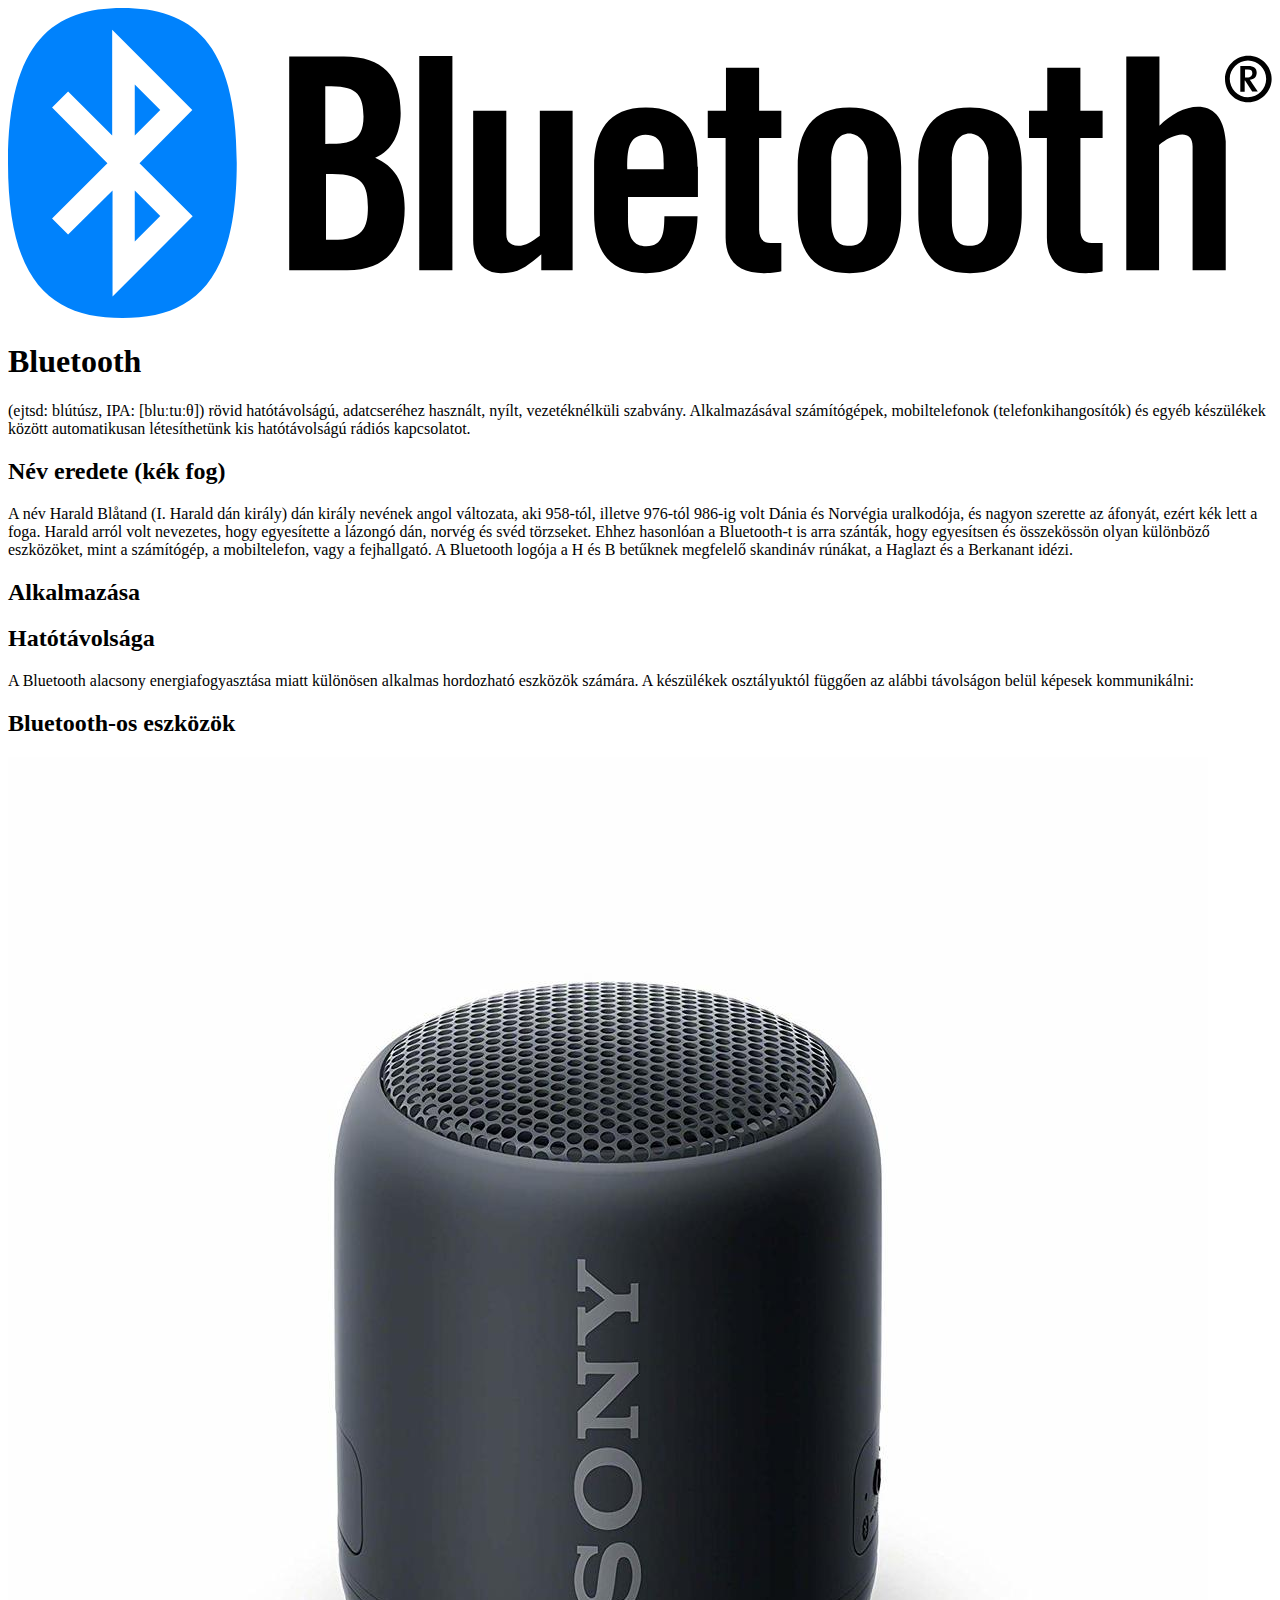
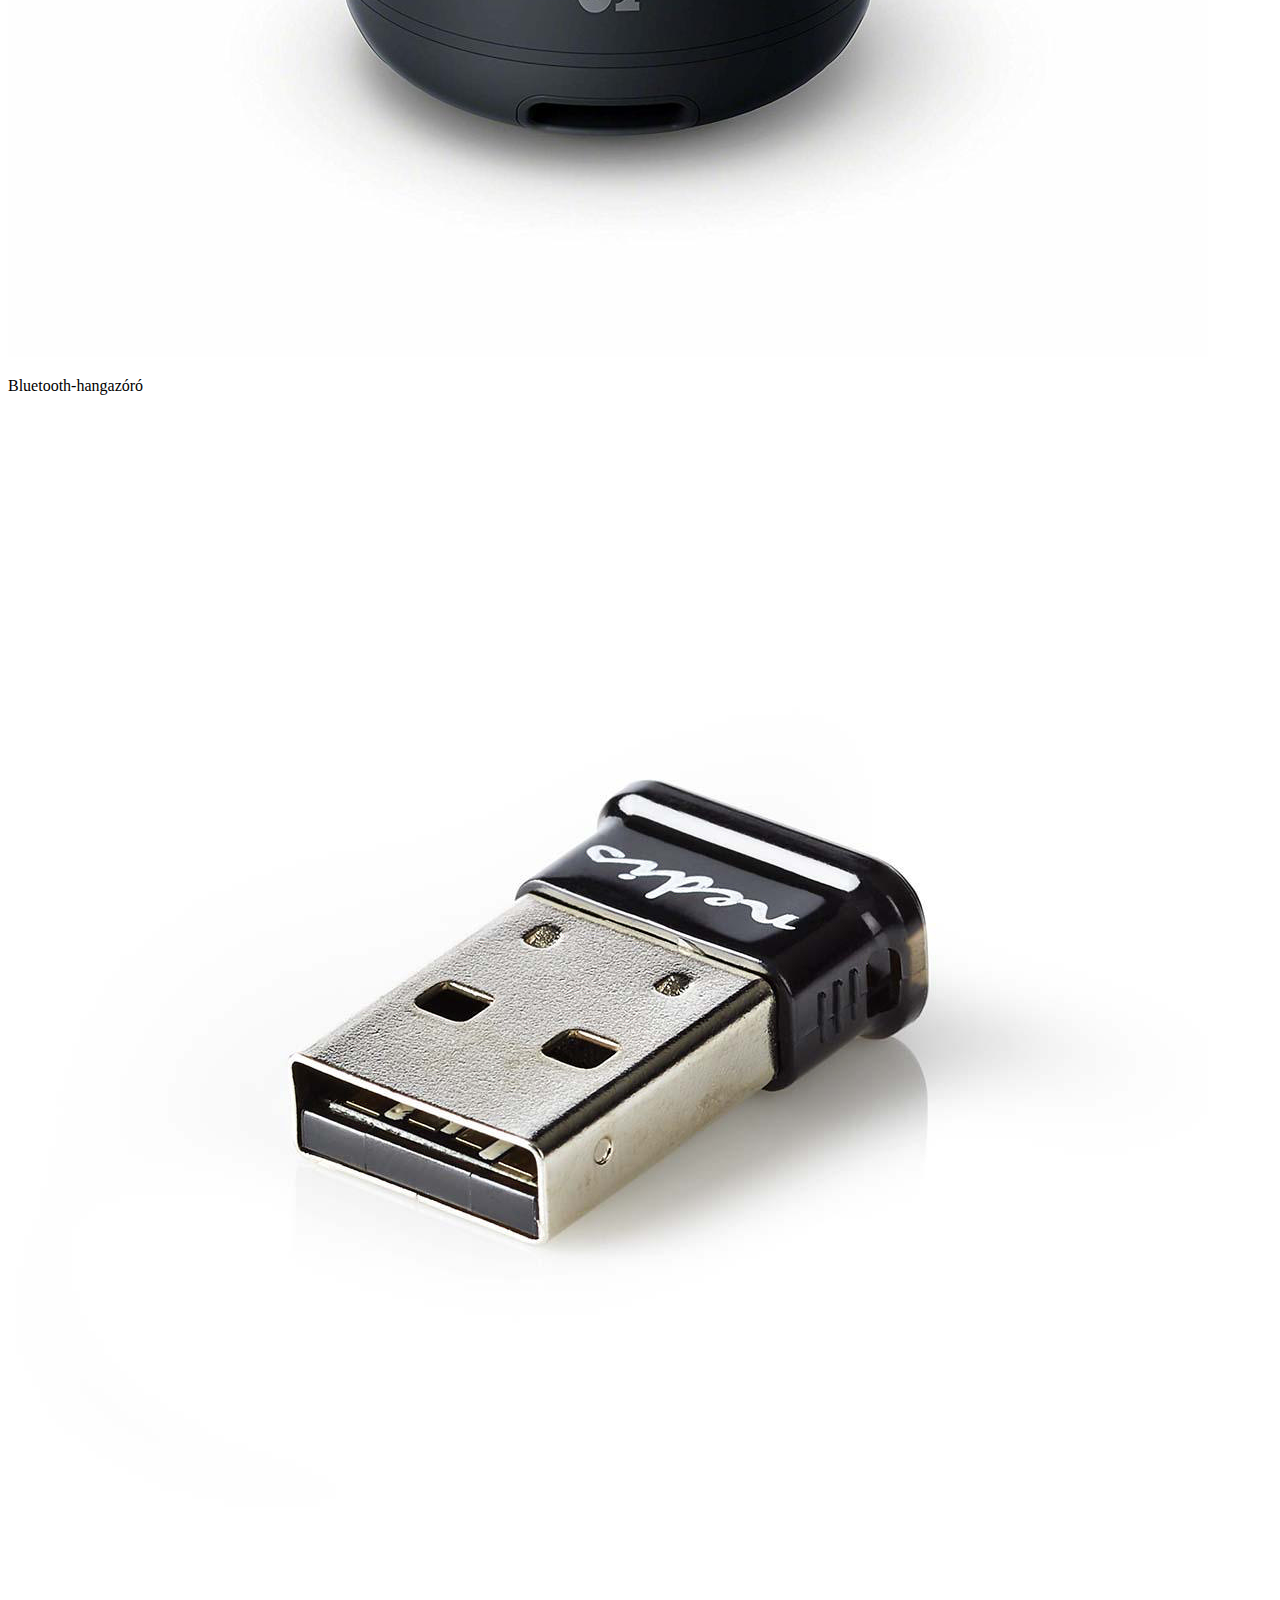
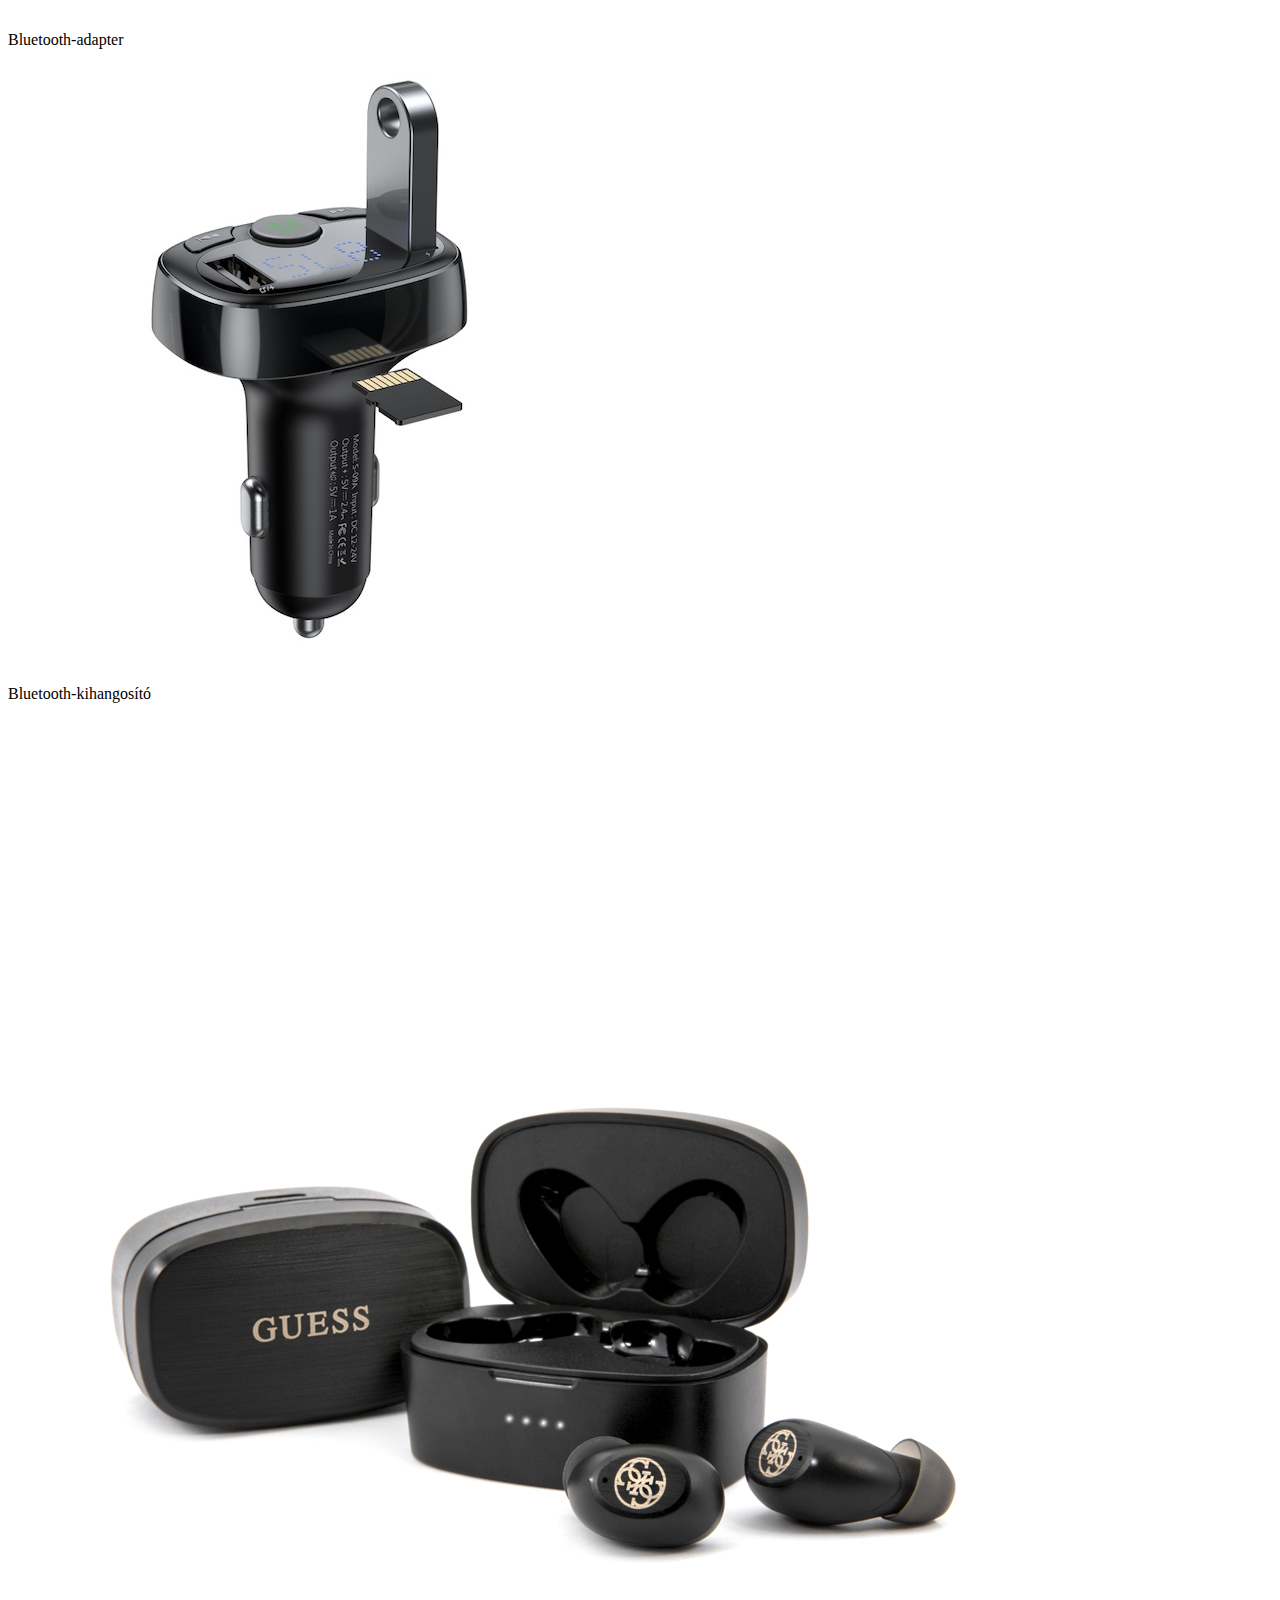
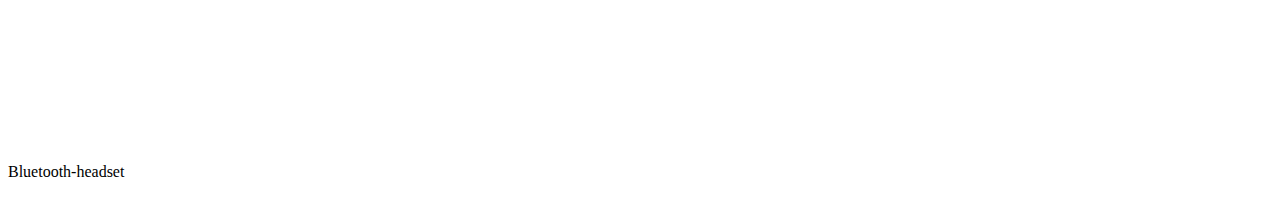
==== index.html @ 1a34fcc0 "Bluetooth" ====
<!DOCTYPE html>
<html lang="hu">
<head>
    <meta charset="UTF-8">
    <meta http-equiv="X-UA-Compatible" content="IE=edge">
    <meta name="viewport" content="width=device-width, initial-scale=1.0">
    <title>Bluetooth</title>
</head>

<body>
    <div class="container">
        
        <header>
            <img src="logo.svg" alt="logo">
        </header>

        <section>
            <h1>Bluetooth</h1>
            <p>(ejtsd: blútúsz, IPA: [bluːtuːθ]) rövid hatótávolságú, adatcseréhez használt, nyílt, vezetéknélküli szabvány.
                Alkalmazásával számítógépek, mobiltelefonok (telefonkihangosítók) és egyéb készülékek között automatikusan 
                létesíthetünk kis hatótávolságú rádiós kapcsolatot.</p>
        </section>

        <section>
            <h2>Név eredete (kék fog)</h2>
            <p>A név Harald Blåtand (I. Harald dán király) dán király nevének angol változata, aki 958-tól, 
                illetve 976-tól 986-ig volt Dánia és Norvégia uralkodója, és nagyon szerette az áfonyát, ezért kék lett a foga. 
                Harald arról volt nevezetes, hogy egyesítette a lázongó dán, norvég és svéd törzseket. 
                Ehhez hasonlóan a Bluetooth-t is arra szánták, hogy egyesítsen és összekössön olyan különböző eszközöket, 
                mint a számítógép, a mobiltelefon, vagy a fejhallgató. A <span class="felkover">Bluetooth</span> logója a H és B betűknek 
                megfelelő skandináv rúnákat, a Haglazt és a Berkanant idézi. </p>
        </section>

        <section>
            <h2>Alkalmazása</h2>
            <!--felsorolás-->
        </section>
        
        <section>
            <h2>Hatótávolsága</h2>   
            <p>A Bluetooth alacsony energiafogyasztása miatt különösen alkalmas hordozható eszközök számára. A készülékek osztályuktól 
                függően az alábbi távolságon belül képesek kommunikálni:</p>
            <!--tablázat-->
        </section>    
        
        <section>
            <h2>Bluetooth-os eszközök</h2>
            <div class="kep-tarolo">
                <div><img src="blue1.jpg" alt="">
                    <p>Bluetooth-hangazóró</p>
                </div>
                
                <div><img src="blue2.jpg"  alt="">
                    <p>Bluetooth-adapter</p>
                </div>
                
                <div><img src="blue3.jpg"   alt="">
                    <p>Bluetooth-kihangosító</p>
                </div>
                
                <div><img src="blue4.jpg"  alt="">
                    <p>Bluetooth-headset</p>
                </div>    
            </div>
        </section>  

        <footer>
            <!--link-->
        </footer>
    </div>
</body>
</html>
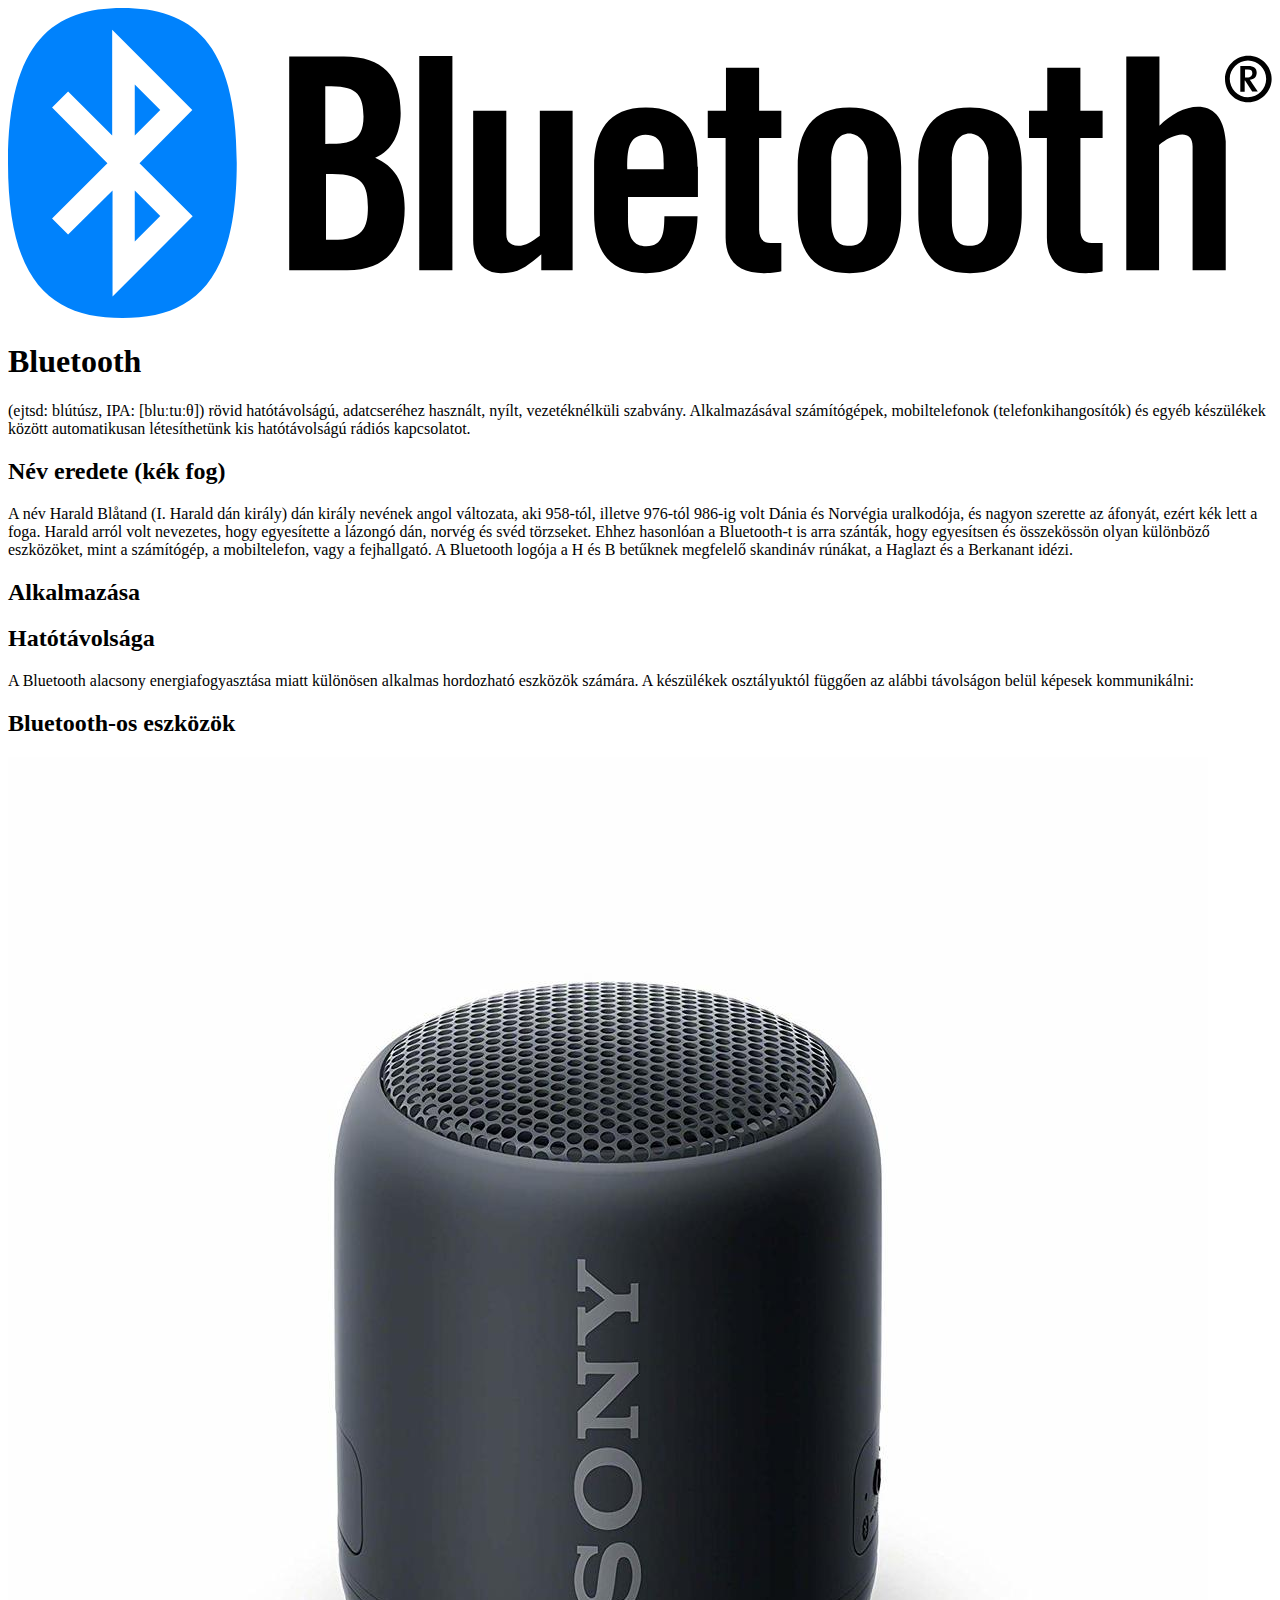
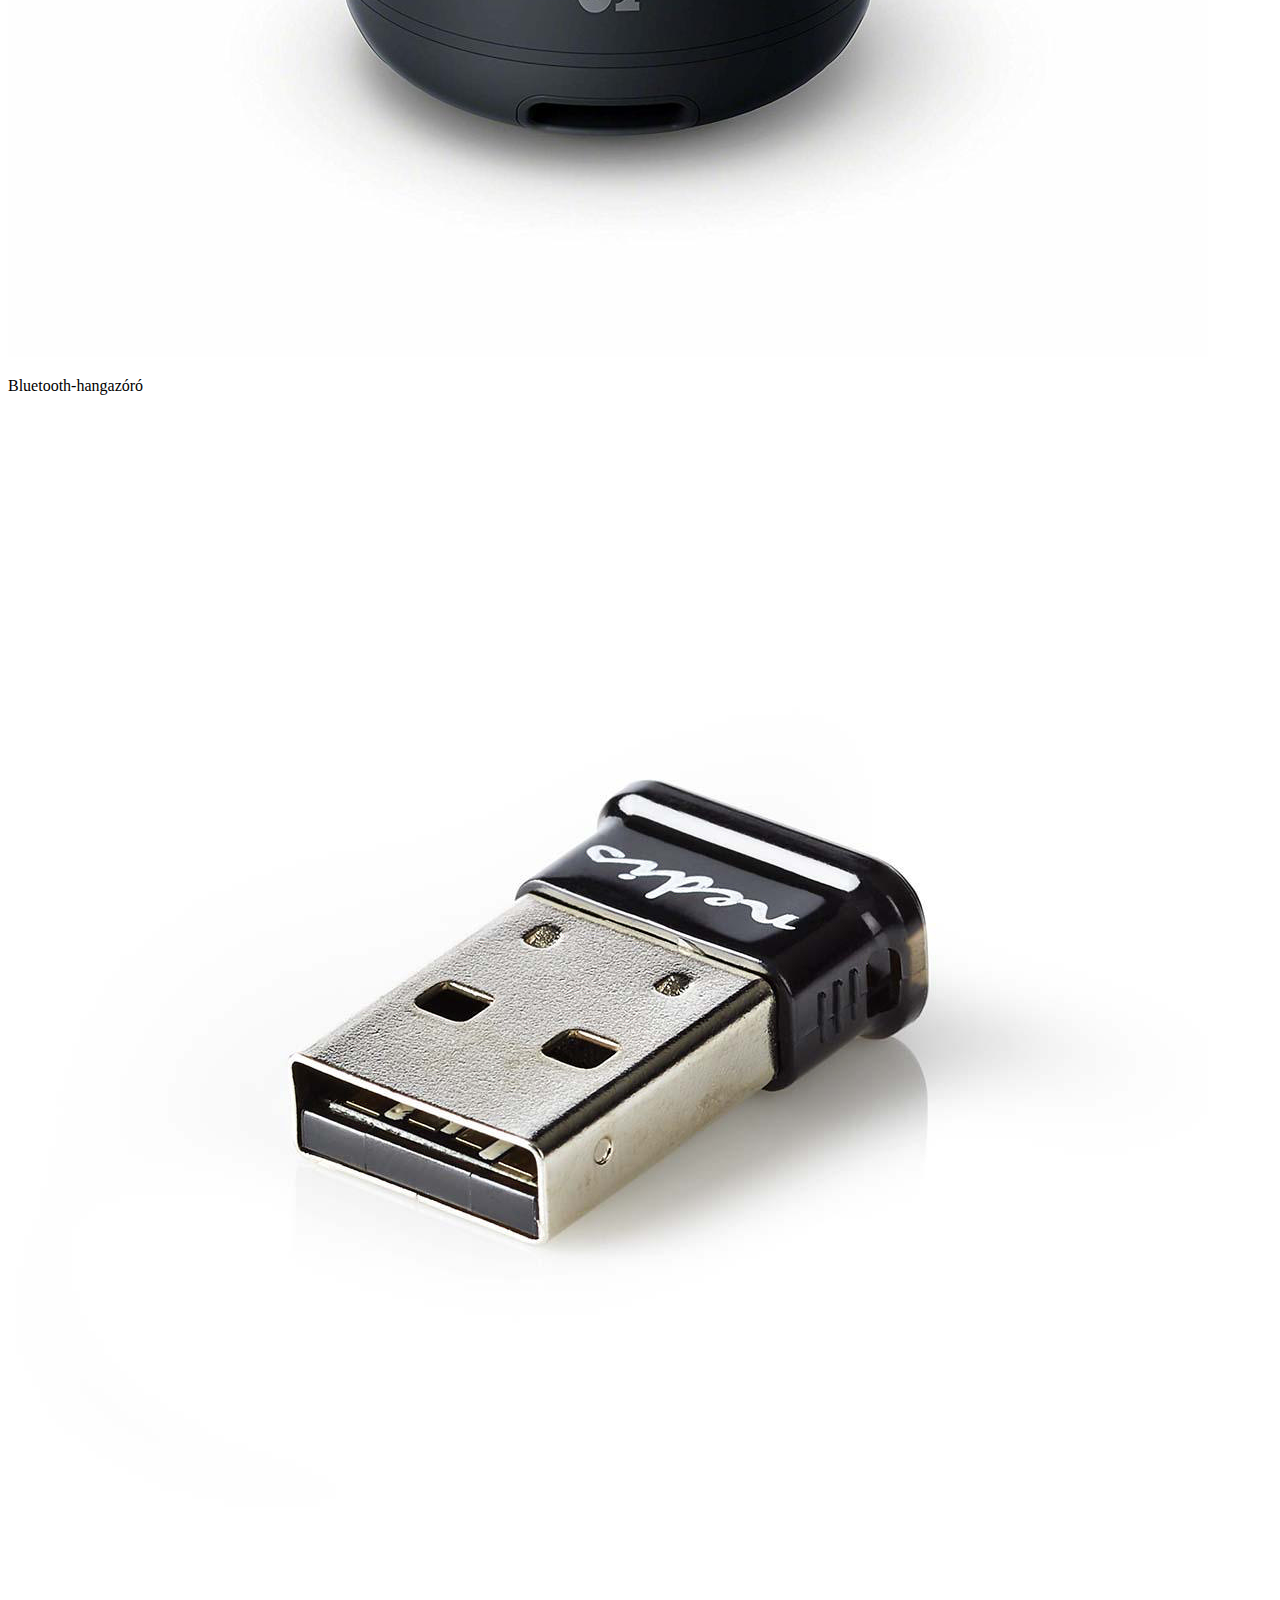
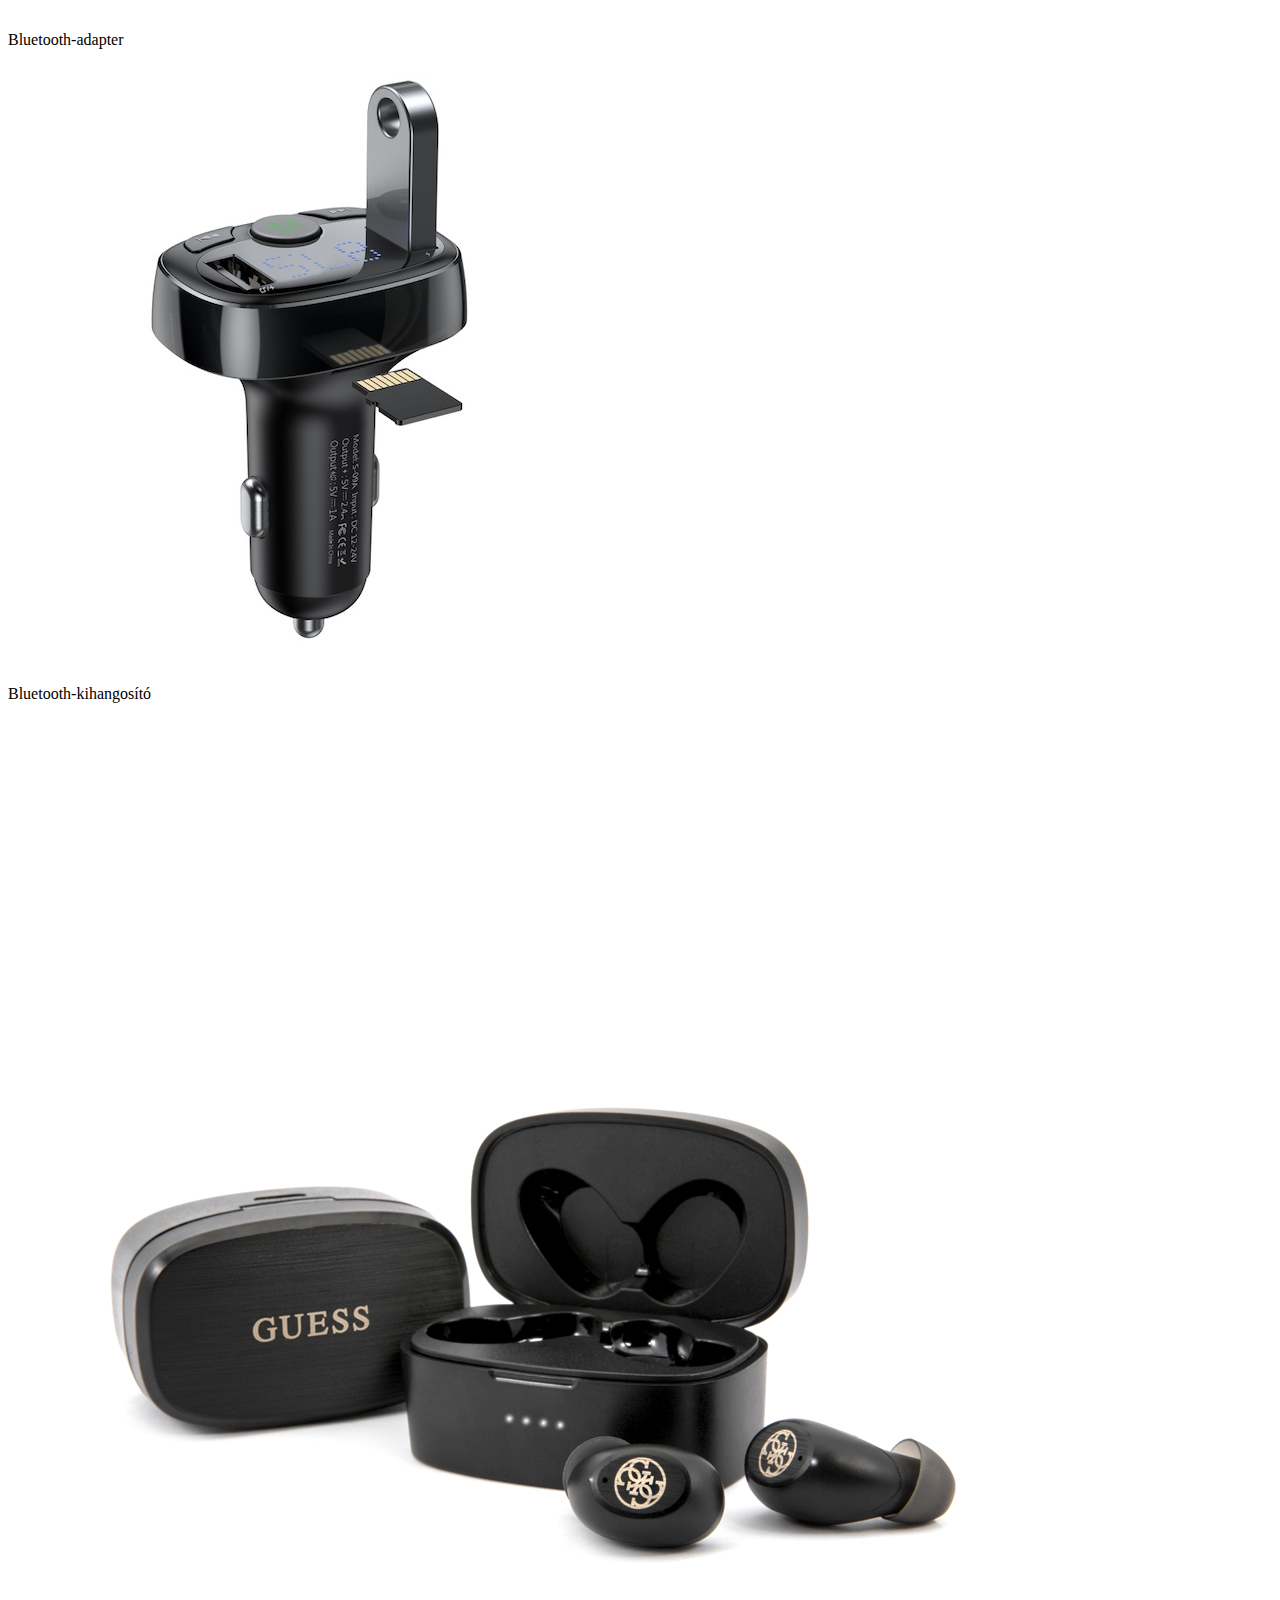
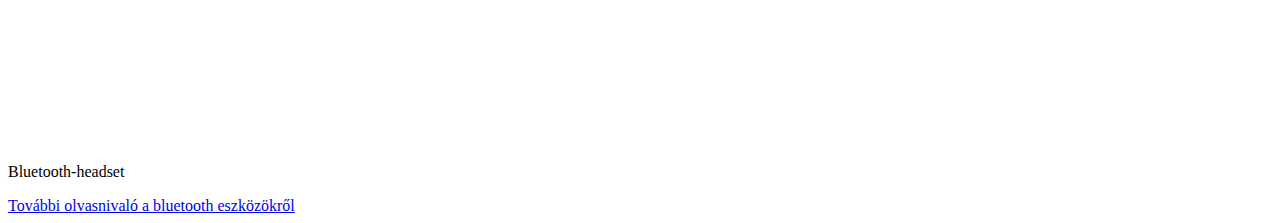
==== commit 3fc8a857: "Update index.html" ====
--- a/index.html
+++ b/index.html
@@ -4,6 +4,7 @@
     <meta charset="UTF-8">
     <meta http-equiv="X-UA-Compatible" content="IE=edge">
     <meta name="viewport" content="width=device-width, initial-scale=1.0">
+    <link rel="stylesheet" type=“text/css” href="Bluetooth_Kevert_formazas.css">
     <title>Bluetooth</title>
 </head>
 
@@ -65,8 +66,8 @@
         </section>  
 
         <footer>
-            <!--link-->
+            <a href="https://www.expert.hu/Bluetooth-eszkozok-cLANBLT.html" target="_blank">További olvasnivaló a bluetooth eszközökről</a>
         </footer>
     </div>
 </body>
-</html>+</html>
--- a/Bluetooth_Kevert_formazas.css
+++ b/Bluetooth_Kevert_formazas.css
@@ -0,0 +1,44 @@
+body 
+{background-image: url("hatter.jpg");}
+h1 
+{color: blue;}
+p
+{text-align: justify;
+text-indent: 1em}
+form
+{margin: 0 auto;
+max-width: 1000px;
+background-color: rgb(172,243,243);
+padding: 20px;}
+img.keptarolo 
+{max-width: 200px;
+box-shadow: 0 0 5px gray;
+border-radius: 5px;
+float: left;
+margin-bottom: 15px;}
+div#keptar 
+{max-width: 200px;
+text-align: center;
+color: blue;
+text-decoration: underline blue;
+display: flex;
+flex-direction: row;
+gap: 50px;}
+p#kep
+{text-align: center;}
+mark.felkover
+{font-weight: bold;
+color: blue;
+background: none;}
+table, th, td
+{margin: auto;
+border: 1px solid blue;
+padding: 5px;
+text-align: center;
+border-collapse: collapse;}
+th
+{background: blue;
+color: white;}
+div#fejlec
+{text-align: right;
+font-style: italic;}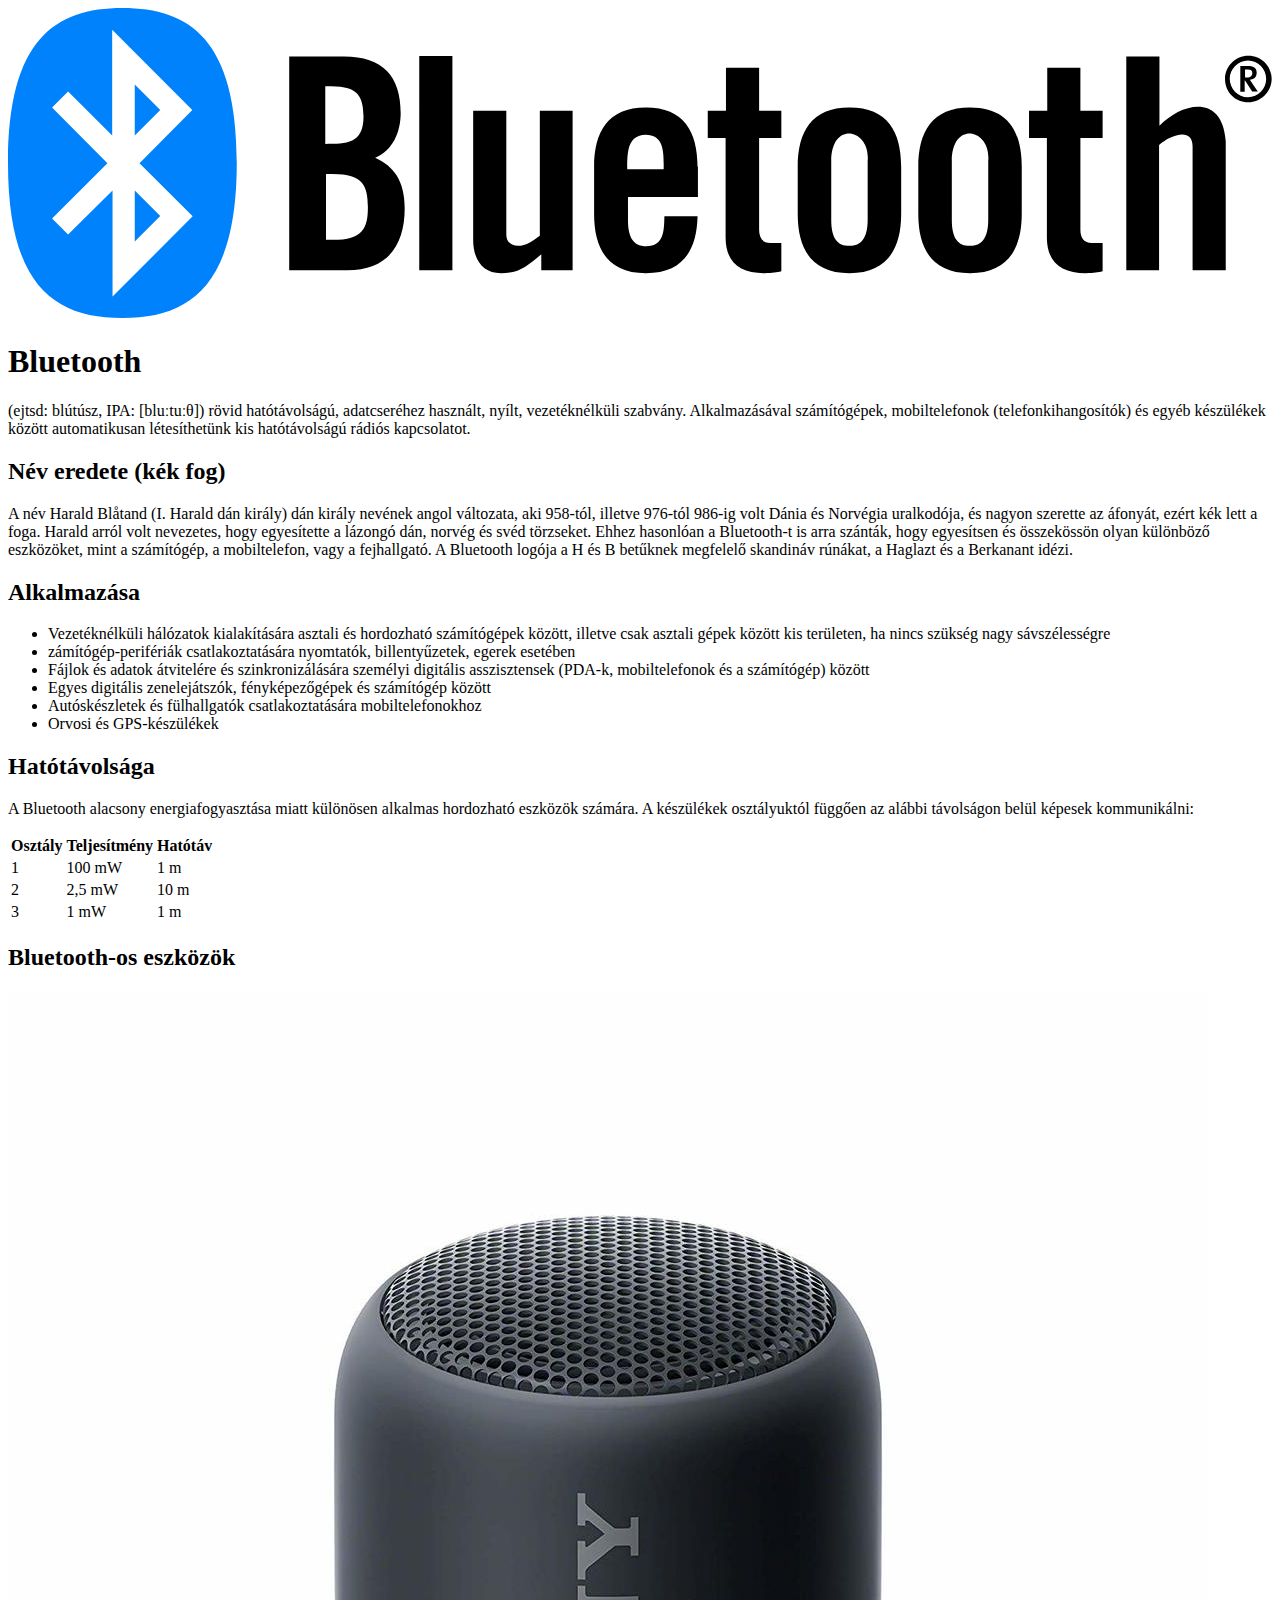
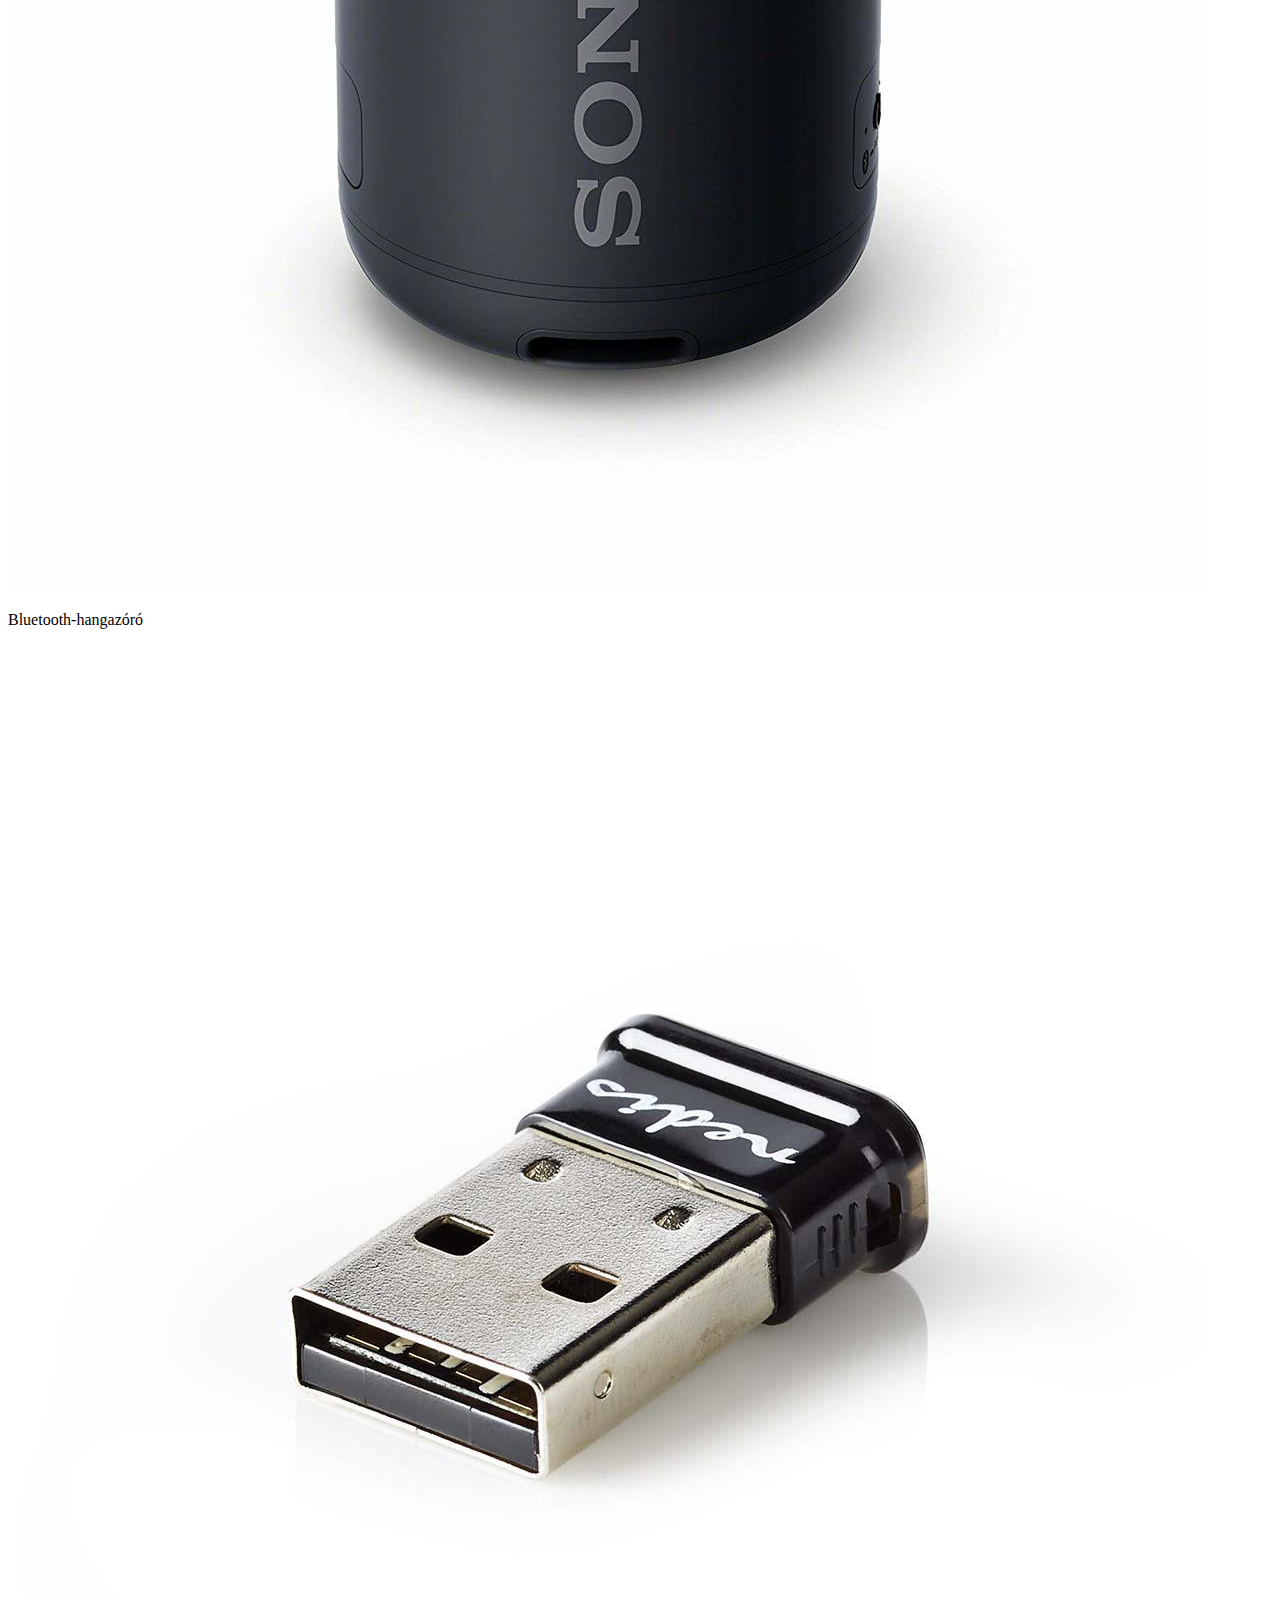
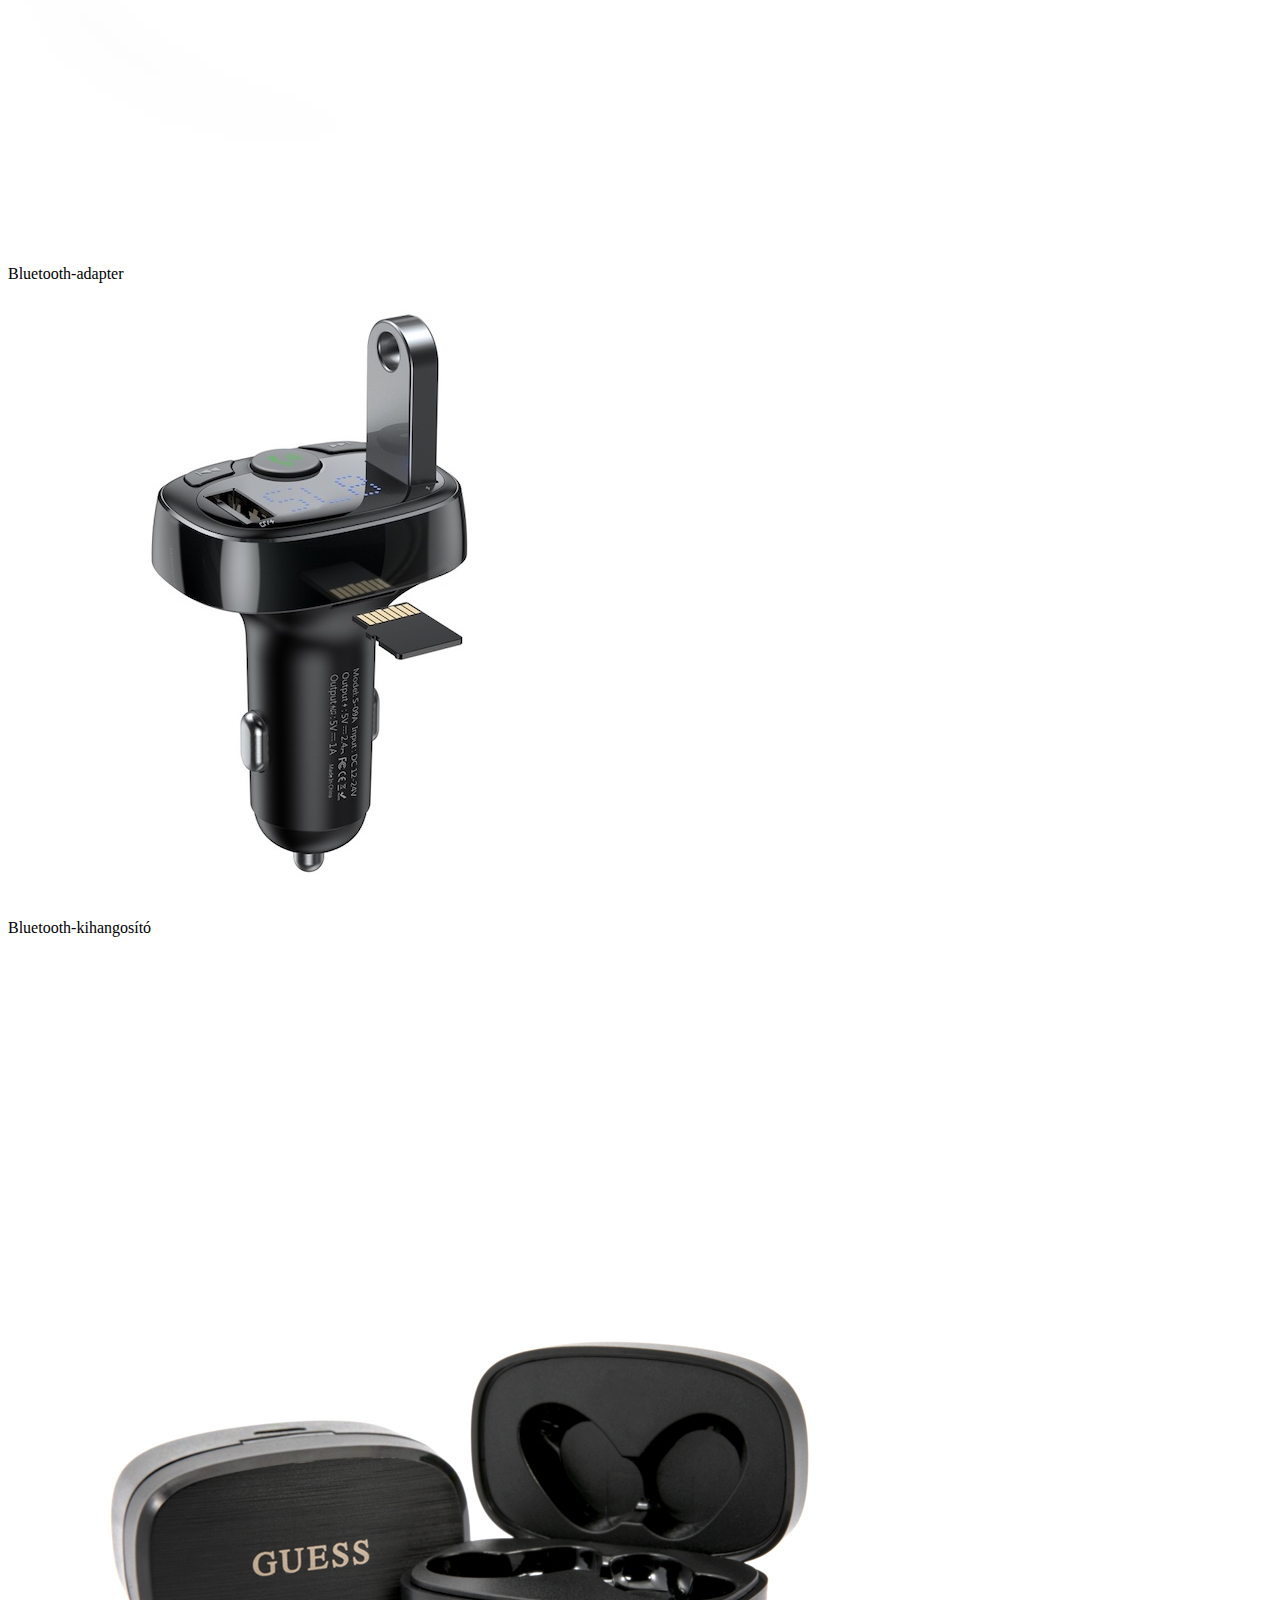
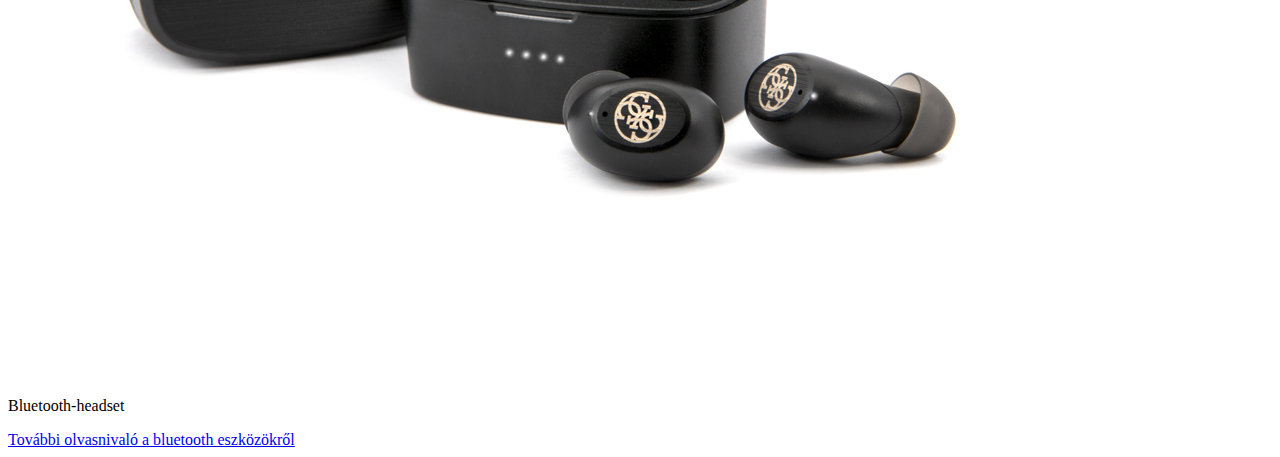
==== commit dc55804a: "Update index.html" ====
--- a/index.html
+++ b/index.html
@@ -34,14 +34,44 @@
 
         <section>
             <h2>Alkalmazása</h2>
-            <!--felsorolás-->
+            <p>
+            <ul>
+                <li>Vezetéknélküli hálózatok kialakítására asztali és hordozható számítógépek között, illetve csak asztali gépek között kis területen, ha nincs szükség nagy sávszélességre</li>
+                <li>zámítógép-perifériák csatlakoztatására nyomtatók, billentyűzetek, egerek esetében</li>
+                <li>Fájlok és adatok átvitelére és szinkronizálására személyi digitális asszisztensek (PDA-k, mobiltelefonok és a számítógép) között </li>
+                <li>Egyes digitális zenelejátszók, fényképezőgépek és számítógép között </li>
+                <li>Autóskészletek és fülhallgatók csatlakoztatására mobiltelefonokhoz </li>
+                <li>Orvosi és GPS-készülékek </li>
+        </ul>
+        </p>
         </section>
         
         <section>
             <h2>Hatótávolsága</h2>   
             <p>A Bluetooth alacsony energiafogyasztása miatt különösen alkalmas hordozható eszközök számára. A készülékek osztályuktól 
                 függően az alábbi távolságon belül képesek kommunikálni:</p>
-            <!--tablázat-->
+            <table>
+            <tr>
+                <th>Osztály</th>
+                <th>Teljesítmény</th>
+                <th>Hatótáv</th>
+            </tr> 
+            <tr>
+                <td>1</td>
+                <td>100 mW</td>
+                <td>1 m</td>
+            </tr> 
+            <tr>
+                <td>2</td>
+                <td>2,5 mW</td>
+                <td>10 m</td>
+            </tr> 
+            <tr>
+                <td>3</td>
+                <td>1 mW</td>
+                <td>1 m</td>
+            </tr>
+        </table>
         </section>    
         
         <section>
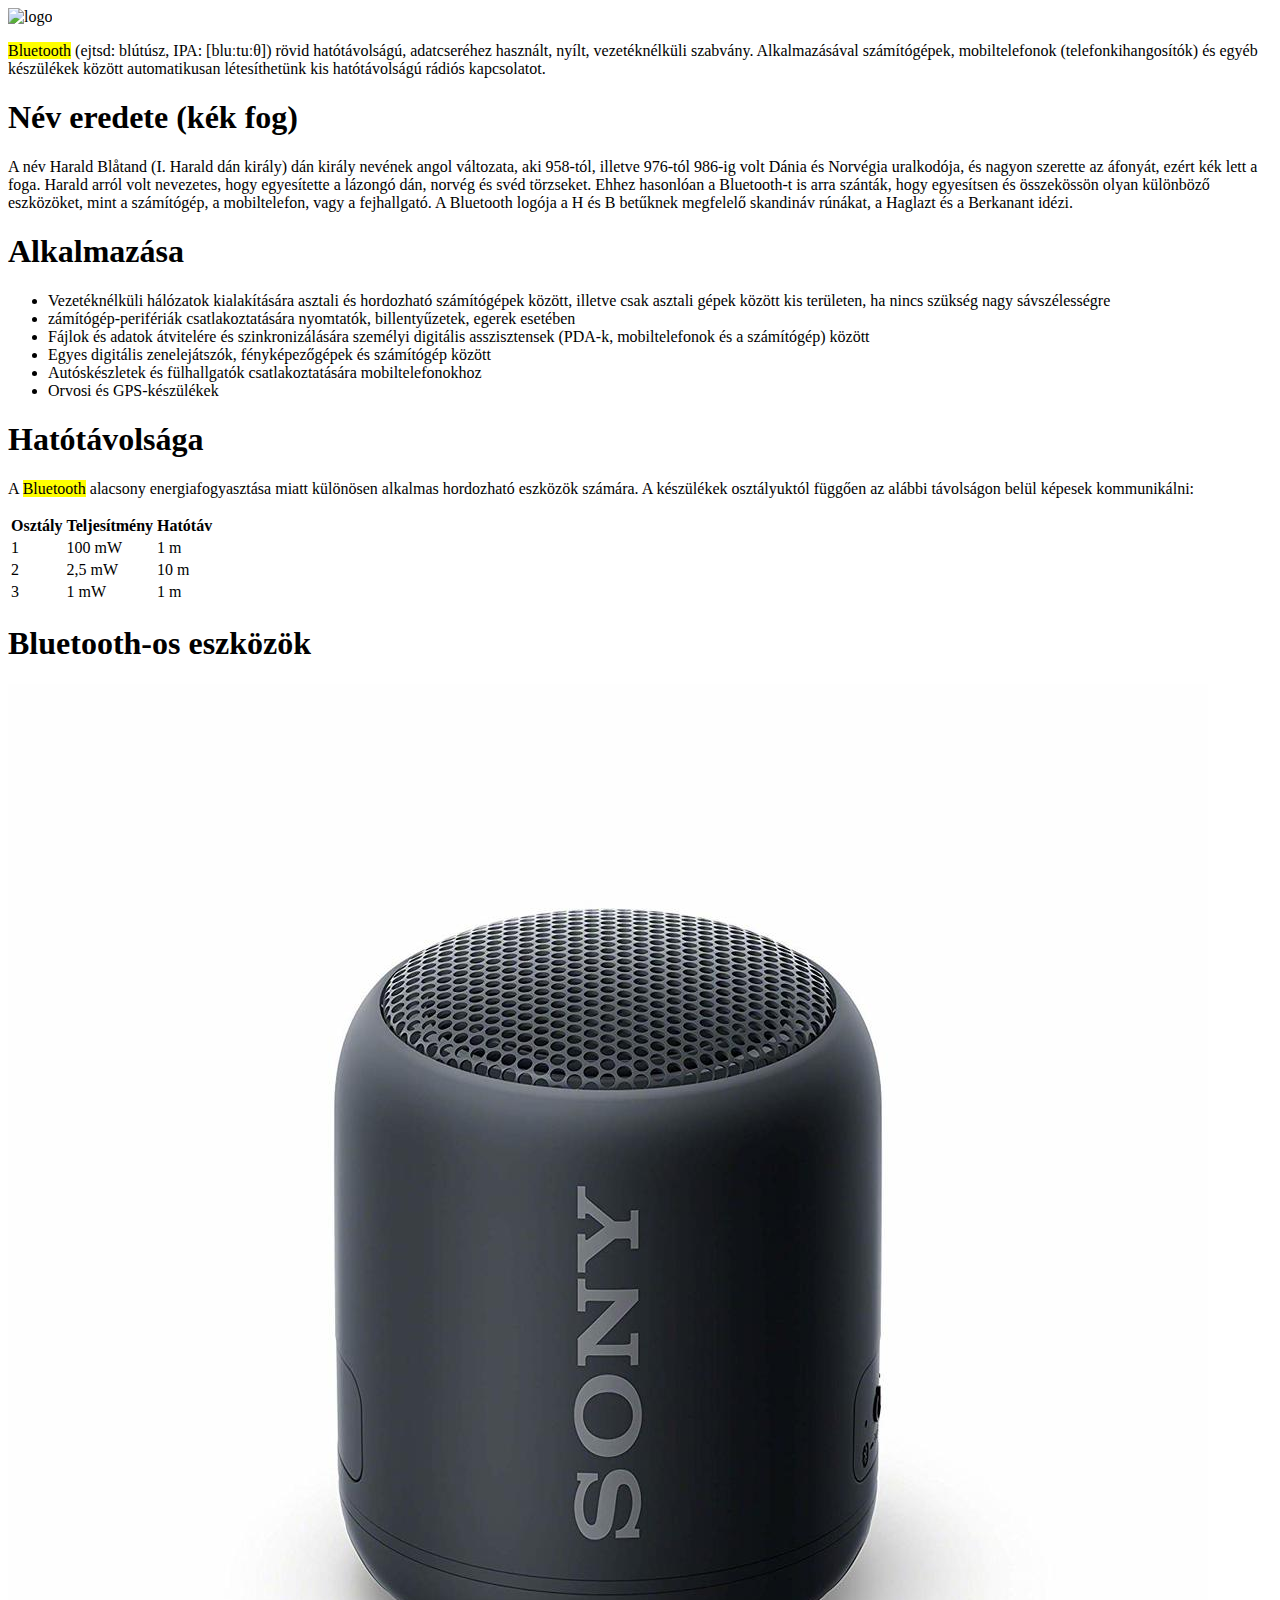
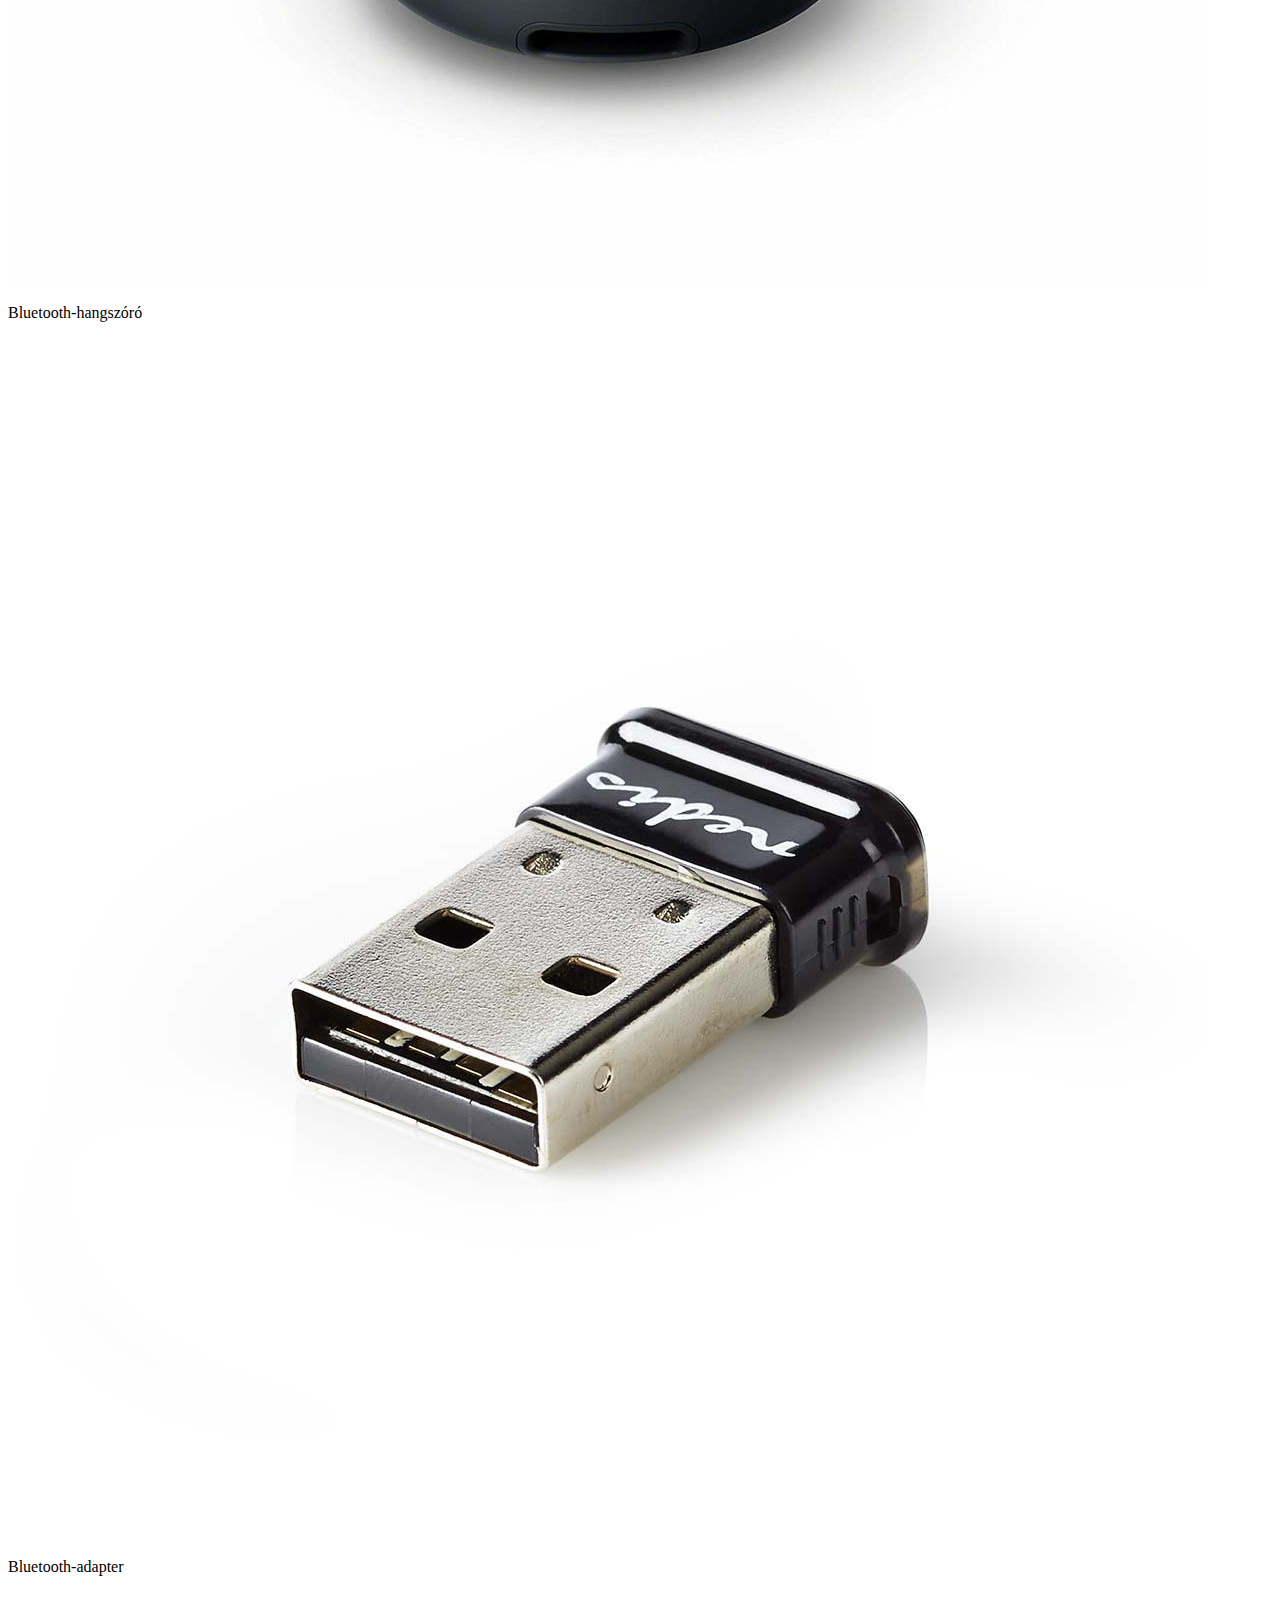
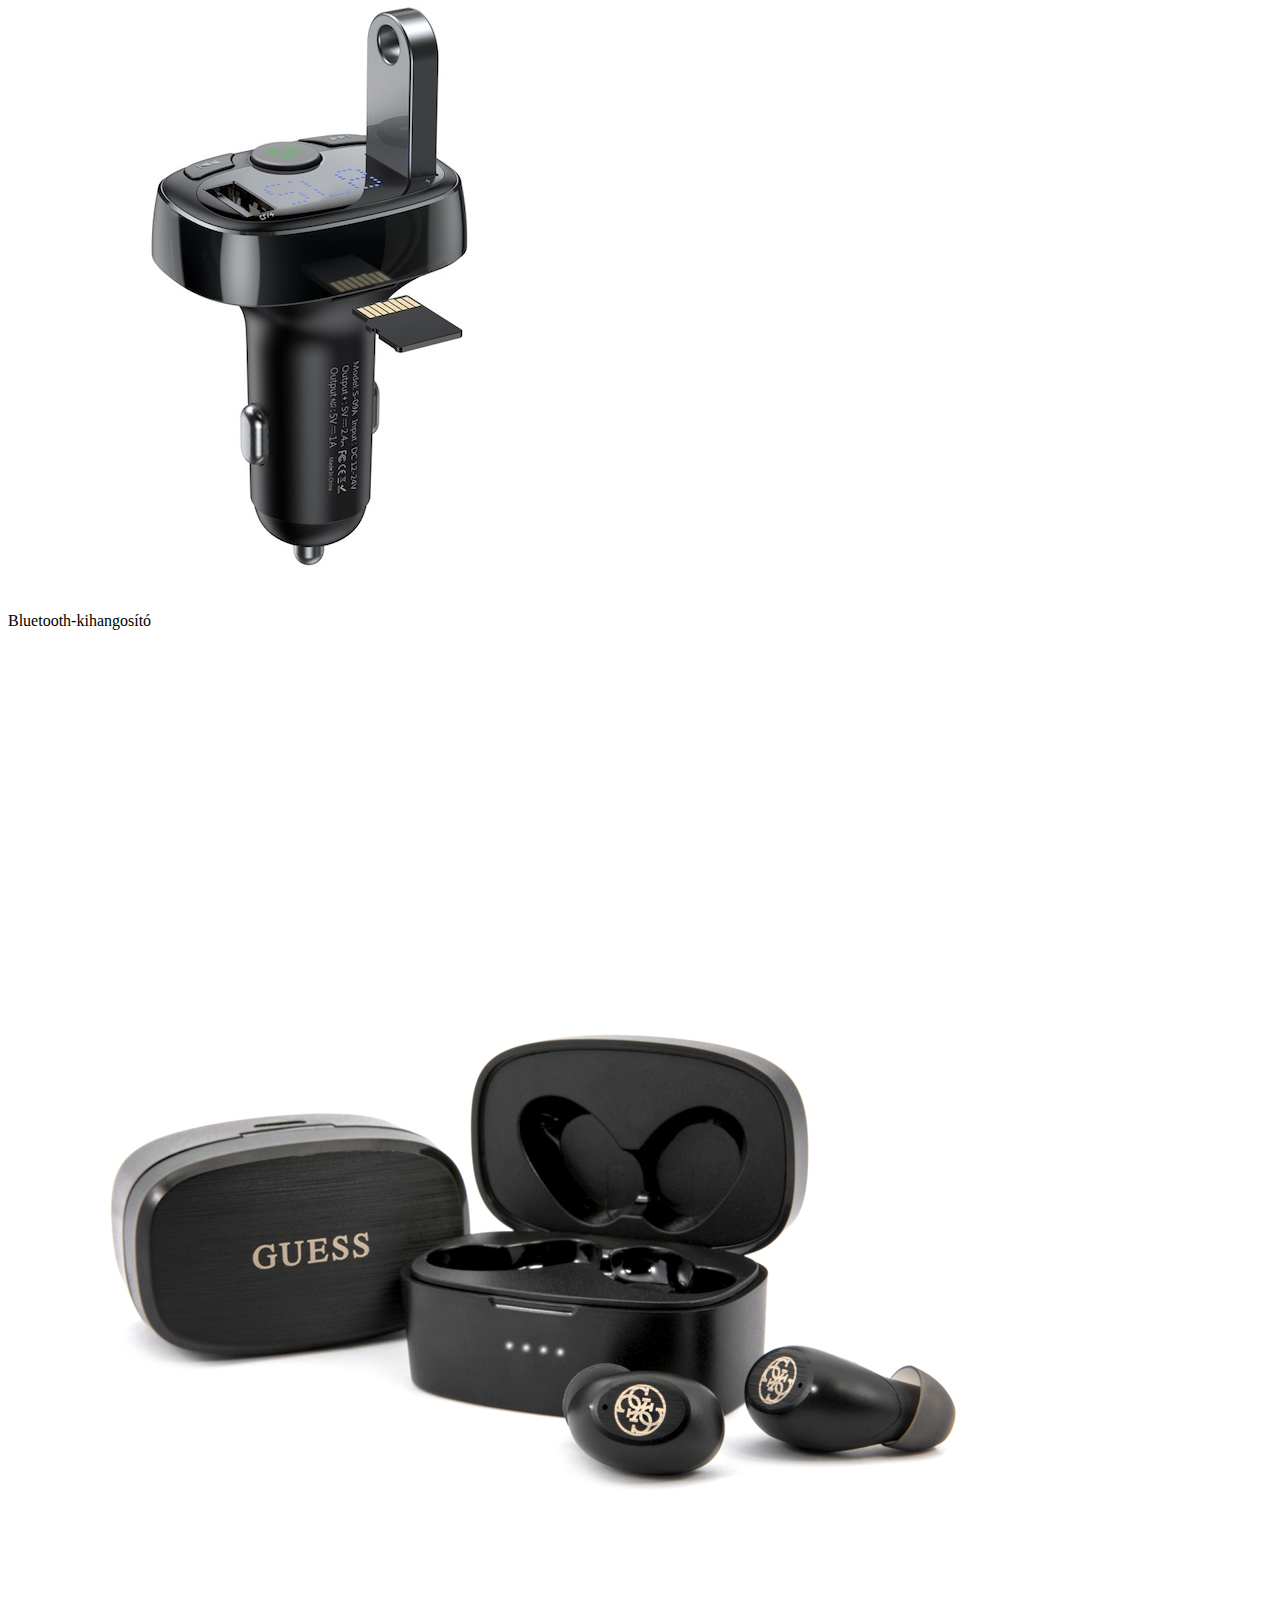
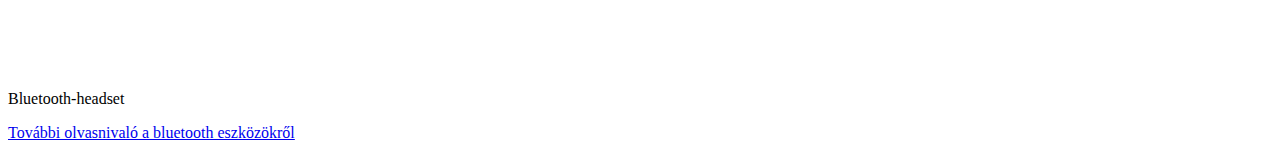
==== commit 4e9f7762: "Update index.html" ====
--- a/index.html
+++ b/index.html
@@ -4,37 +4,27 @@
     <meta charset="UTF-8">
     <meta http-equiv="X-UA-Compatible" content="IE=edge">
     <meta name="viewport" content="width=device-width, initial-scale=1.0">
+    <title>Bluetooth</title>
     <link rel="stylesheet" type=“text/css” href="Bluetooth_Kevert_formazas.css">
-    <title>Bluetooth</title>
 </head>
-
 <body>
-    <div class="container">
-        
-        <header>
-            <img src="logo.svg" alt="logo">
-        </header>
-
-        <section>
-            <h1>Bluetooth</h1>
-            <p>(ejtsd: blútúsz, IPA: [bluːtuːθ]) rövid hatótávolságú, adatcseréhez használt, nyílt, vezetéknélküli szabvány.
-                Alkalmazásával számítógépek, mobiltelefonok (telefonkihangosítók) és egyéb készülékek között automatikusan 
-                létesíthetünk kis hatótávolságú rádiós kapcsolatot.</p>
-        </section>
-
-        <section>
-            <h2>Név eredete (kék fog)</h2>
-            <p>A név Harald Blåtand (I. Harald dán király) dán király nevének angol változata, aki 958-tól, 
-                illetve 976-tól 986-ig volt Dánia és Norvégia uralkodója, és nagyon szerette az áfonyát, ezért kék lett a foga. 
-                Harald arról volt nevezetes, hogy egyesítette a lázongó dán, norvég és svéd törzseket. 
-                Ehhez hasonlóan a Bluetooth-t is arra szánták, hogy egyesítsen és összekössön olyan különböző eszközöket, 
-                mint a számítógép, a mobiltelefon, vagy a fejhallgató. A <span class="felkover">Bluetooth</span> logója a H és B betűknek 
-                megfelelő skandináv rúnákat, a Haglazt és a Berkanant idézi. </p>
-        </section>
-
-        <section>
-            <h2>Alkalmazása</h2>
-            <p>
+    <form>
+    <header>
+        <img src="C:\Bluetooth\logo.svg" alt=logo>
+    </header> 
+    <section>
+        <p><mark class="felkover">Bluetooth</mark>
+        (ejtsd: blútúsz, IPA: [bluːtuːθ]) rövid hatótávolságú, adatcseréhez használt, nyílt, vezetéknélküli szabvány. Alkalmazásával számítógépek, mobiltelefonok (telefonkihangosítók) és egyéb készülékek között automatikusan létesíthetünk kis hatótávolságú rádiós kapcsolatot.
+        </p>
+    </section>
+    <section>
+        <h1>Név eredete (kék fog)</h1>
+        <p>A név Harald Blåtand (I. Harald dán király) dán király nevének angol változata, aki 958-tól, illetve 976-tól 986-ig volt Dánia és Norvégia uralkodója, és nagyon szerette az áfonyát, ezért kék lett a foga. Harald arról volt nevezetes, hogy egyesítette a lázongó dán, norvég és svéd törzseket. Ehhez hasonlóan a Bluetooth-t is arra szánták, hogy egyesítsen és összekössön olyan különböző eszközöket, mint a számítógép, a mobiltelefon, vagy a fejhallgató. A Bluetooth logója a H és B betűknek megfelelő skandináv rúnákat, a Haglazt és a Berkanant idézi.
+        </p>
+    </section>
+    <section>
+        <h1>Alkalmazása</h1>
+        <p>
             <ul>
                 <li>Vezetéknélküli hálózatok kialakítására asztali és hordozható számítógépek között, illetve csak asztali gépek között kis területen, ha nincs szükség nagy sávszélességre</li>
                 <li>zámítógép-perifériák csatlakoztatására nyomtatók, billentyűzetek, egerek esetében</li>
@@ -44,13 +34,12 @@
                 <li>Orvosi és GPS-készülékek </li>
         </ul>
         </p>
-        </section>
-        
-        <section>
-            <h2>Hatótávolsága</h2>   
-            <p>A Bluetooth alacsony energiafogyasztása miatt különösen alkalmas hordozható eszközök számára. A készülékek osztályuktól 
-                függően az alábbi távolságon belül képesek kommunikálni:</p>
-            <table>
+    </section>
+    <section>
+        <h1>Hatótávolsága</h1>
+        <p>A <mark class="felkover">Bluetooth</mark> alacsony energiafogyasztása miatt különösen alkalmas hordozható eszközök számára. A készülékek osztályuktól függően az alábbi távolságon belül képesek kommunikálni:
+        </p>
+        <table>
             <tr>
                 <th>Osztály</th>
                 <th>Teljesítmény</th>
@@ -72,32 +61,31 @@
                 <td>1 m</td>
             </tr>
         </table>
-        </section>    
-        
-        <section>
-            <h2>Bluetooth-os eszközök</h2>
-            <div class="kep-tarolo">
-                <div><img src="blue1.jpg" alt="">
-                    <p>Bluetooth-hangazóró</p>
-                </div>
-                
-                <div><img src="blue2.jpg"  alt="">
-                    <p>Bluetooth-adapter</p>
-                </div>
-                
-                <div><img src="blue3.jpg"   alt="">
-                    <p>Bluetooth-kihangosító</p>
-                </div>
-                
-                <div><img src="blue4.jpg"  alt="">
-                    <p>Bluetooth-headset</p>
-                </div>    
+    </section>
+    <section>
+        <h1>Bluetooth-os eszközök</h1>
+        <div id="keptar"> 
+            <div>
+                <img src = blue1.jpg alt=blue1 class=keptarolo>
+                <p id="kep">Bluetooth-hangszóró</p>
             </div>
-        </section>  
-
-        <footer>
-            <a href="https://www.expert.hu/Bluetooth-eszkozok-cLANBLT.html" target="_blank">További olvasnivaló a bluetooth eszközökről</a>
-        </footer>
+            <div>
+                <img src = blue2.jpg alt=blue2 class=keptarolo>
+                <p id="kep">Bluetooth-adapter</p>
+            </div>
+            <div>
+                <img src = blue3.jpg alt=blue3 class=keptarolo>
+                <p id="kep">Bluetooth-kihangosító</p>
+            </div>
+            <div>
+                <img src = blue4.jpg alt=blue4 class=keptarolo>
+                <p id="kep">Bluetooth-headset</p>
+            </div>
+        </div>   
+    </section>
+    <div id="lablec">
+        <a href="https://www.expert.hu/Bluetooth-eszkozok-cLANBLT.html" target="_blank">További olvasnivaló a bluetooth eszközökről</a>
     </div>
+</form>
 </body>
 </html>
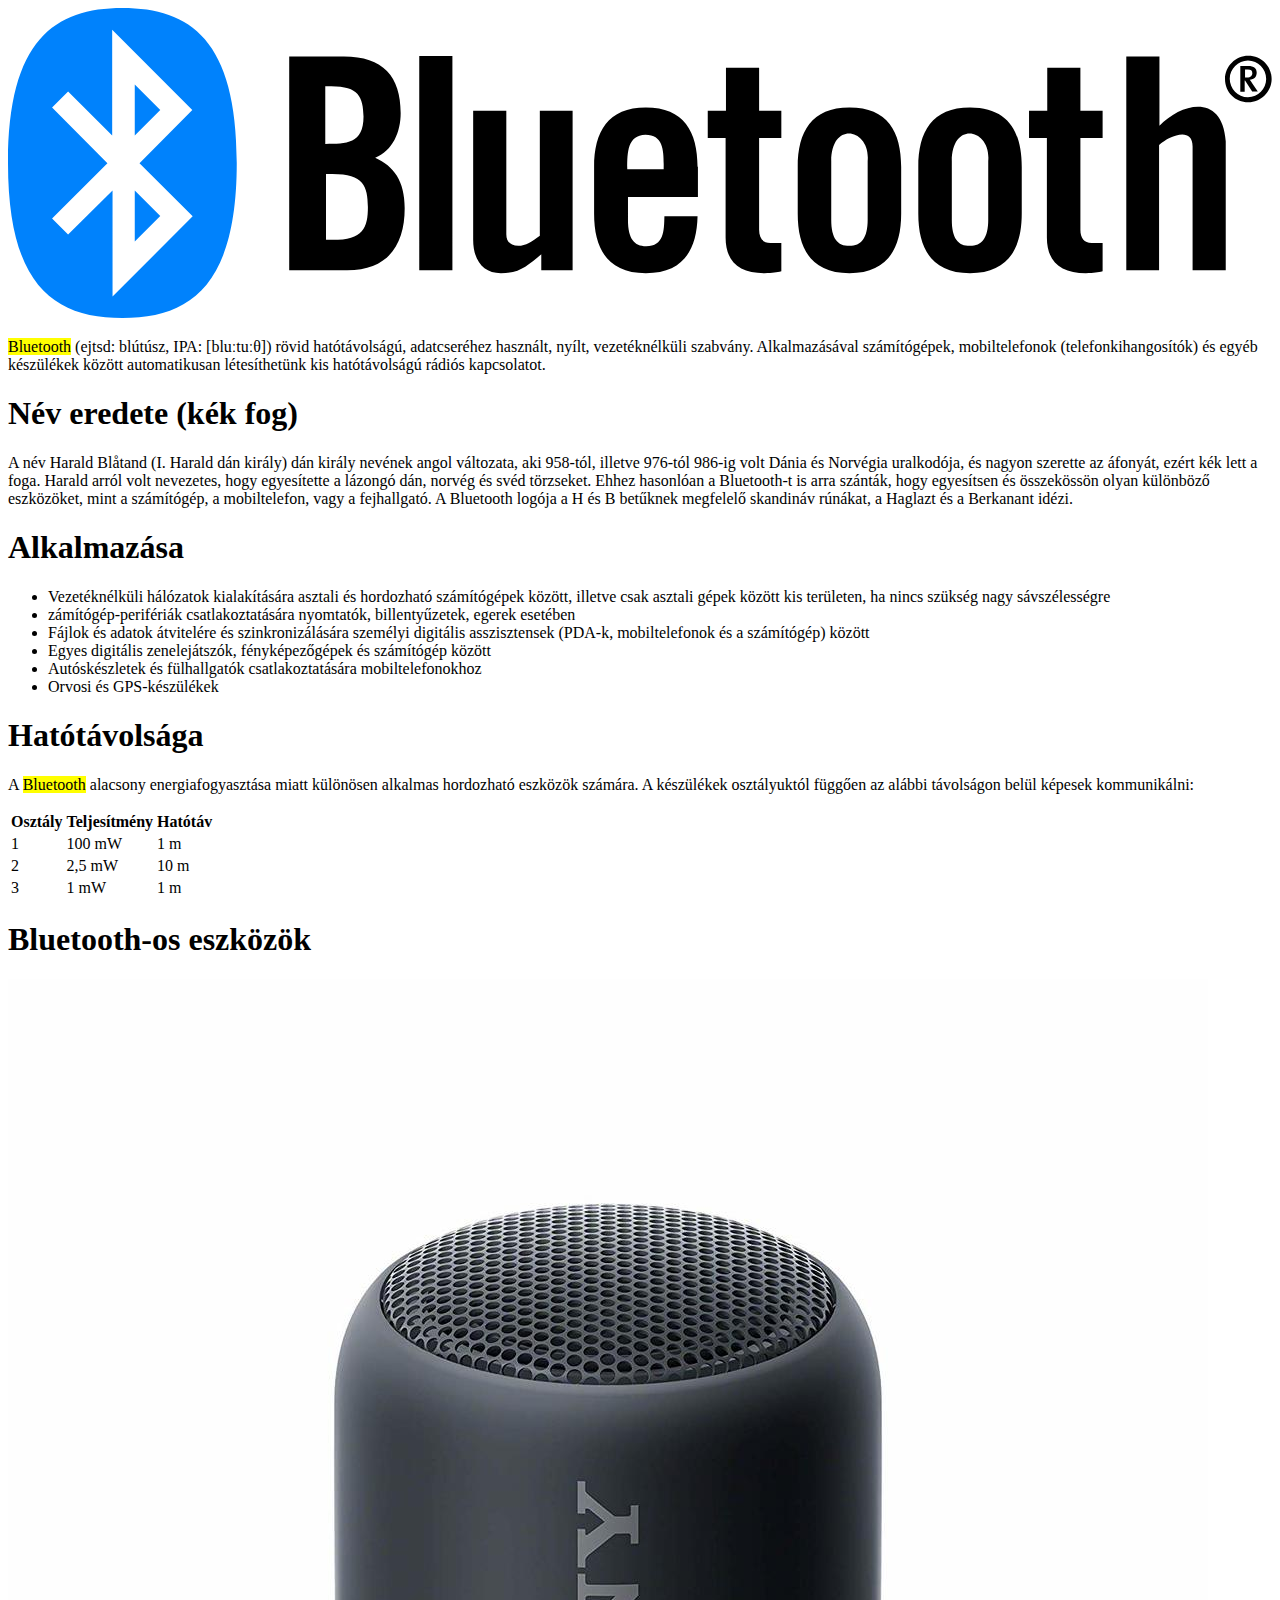
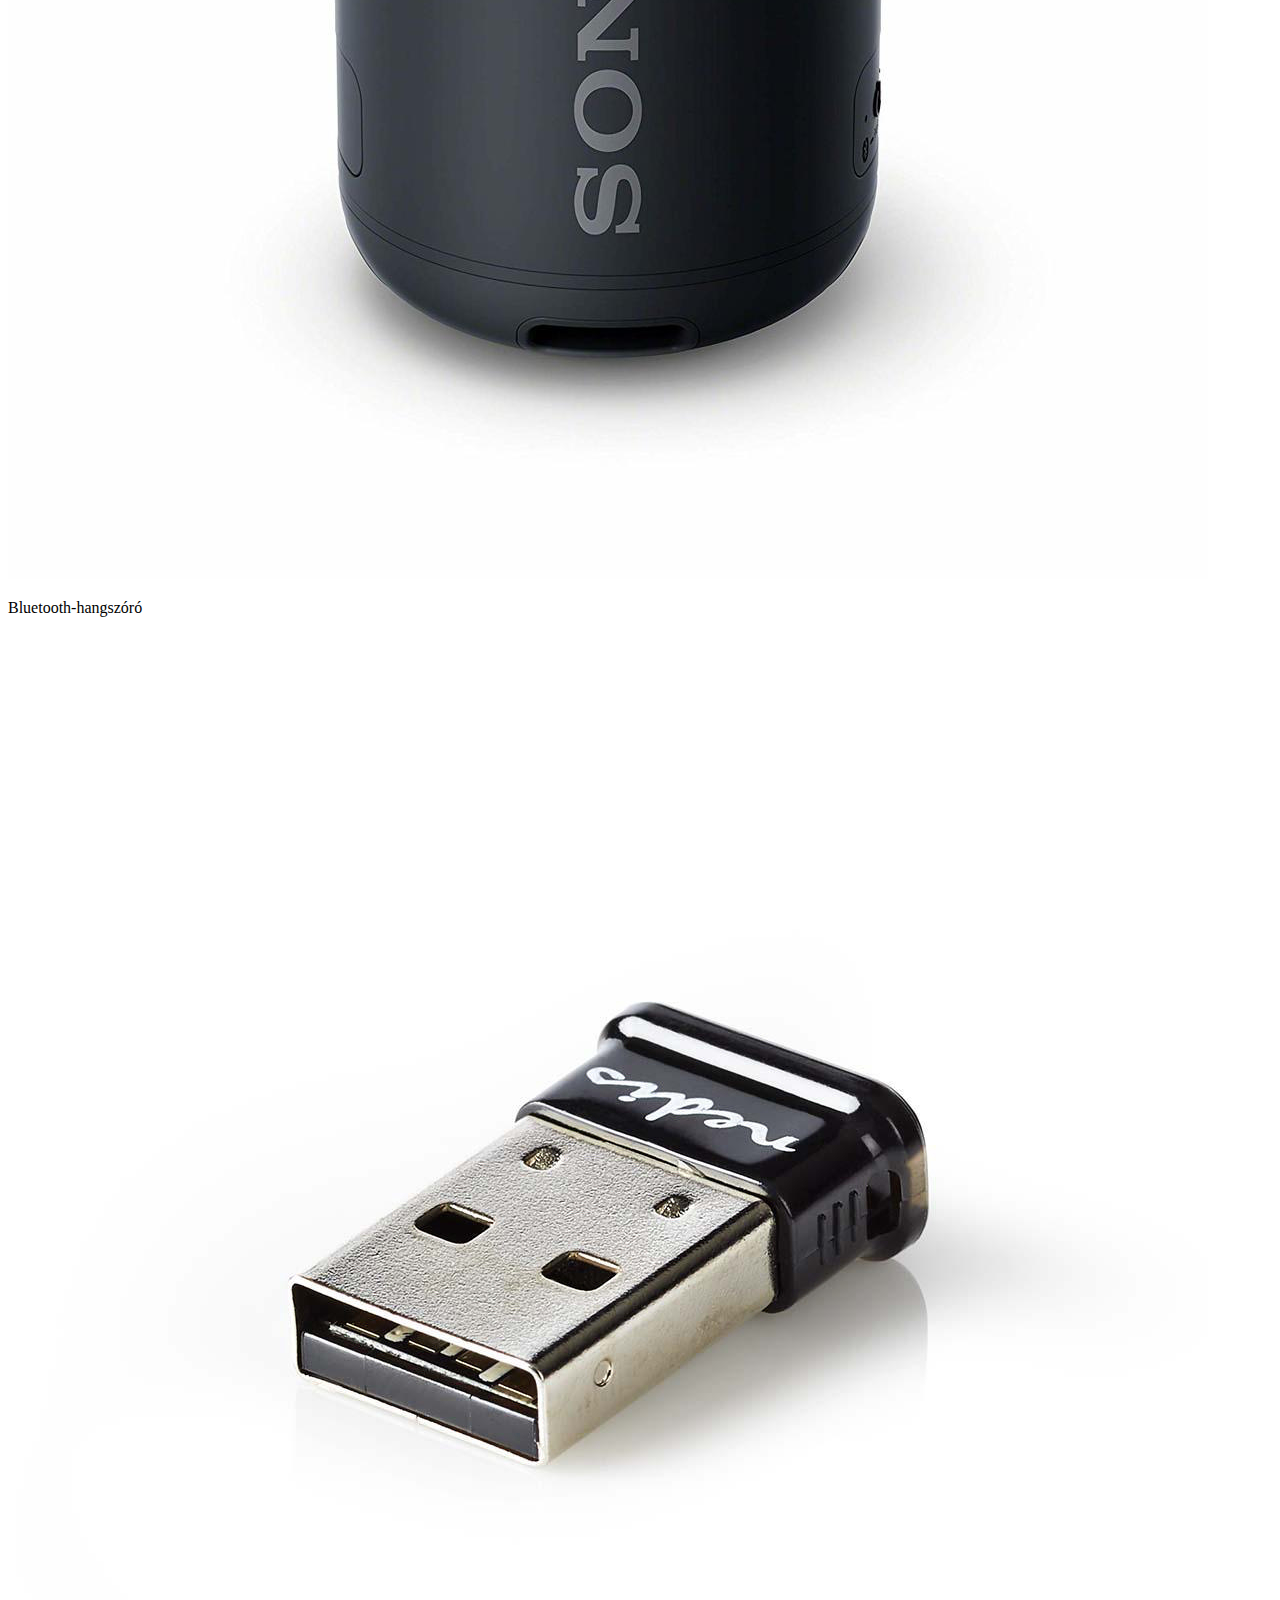
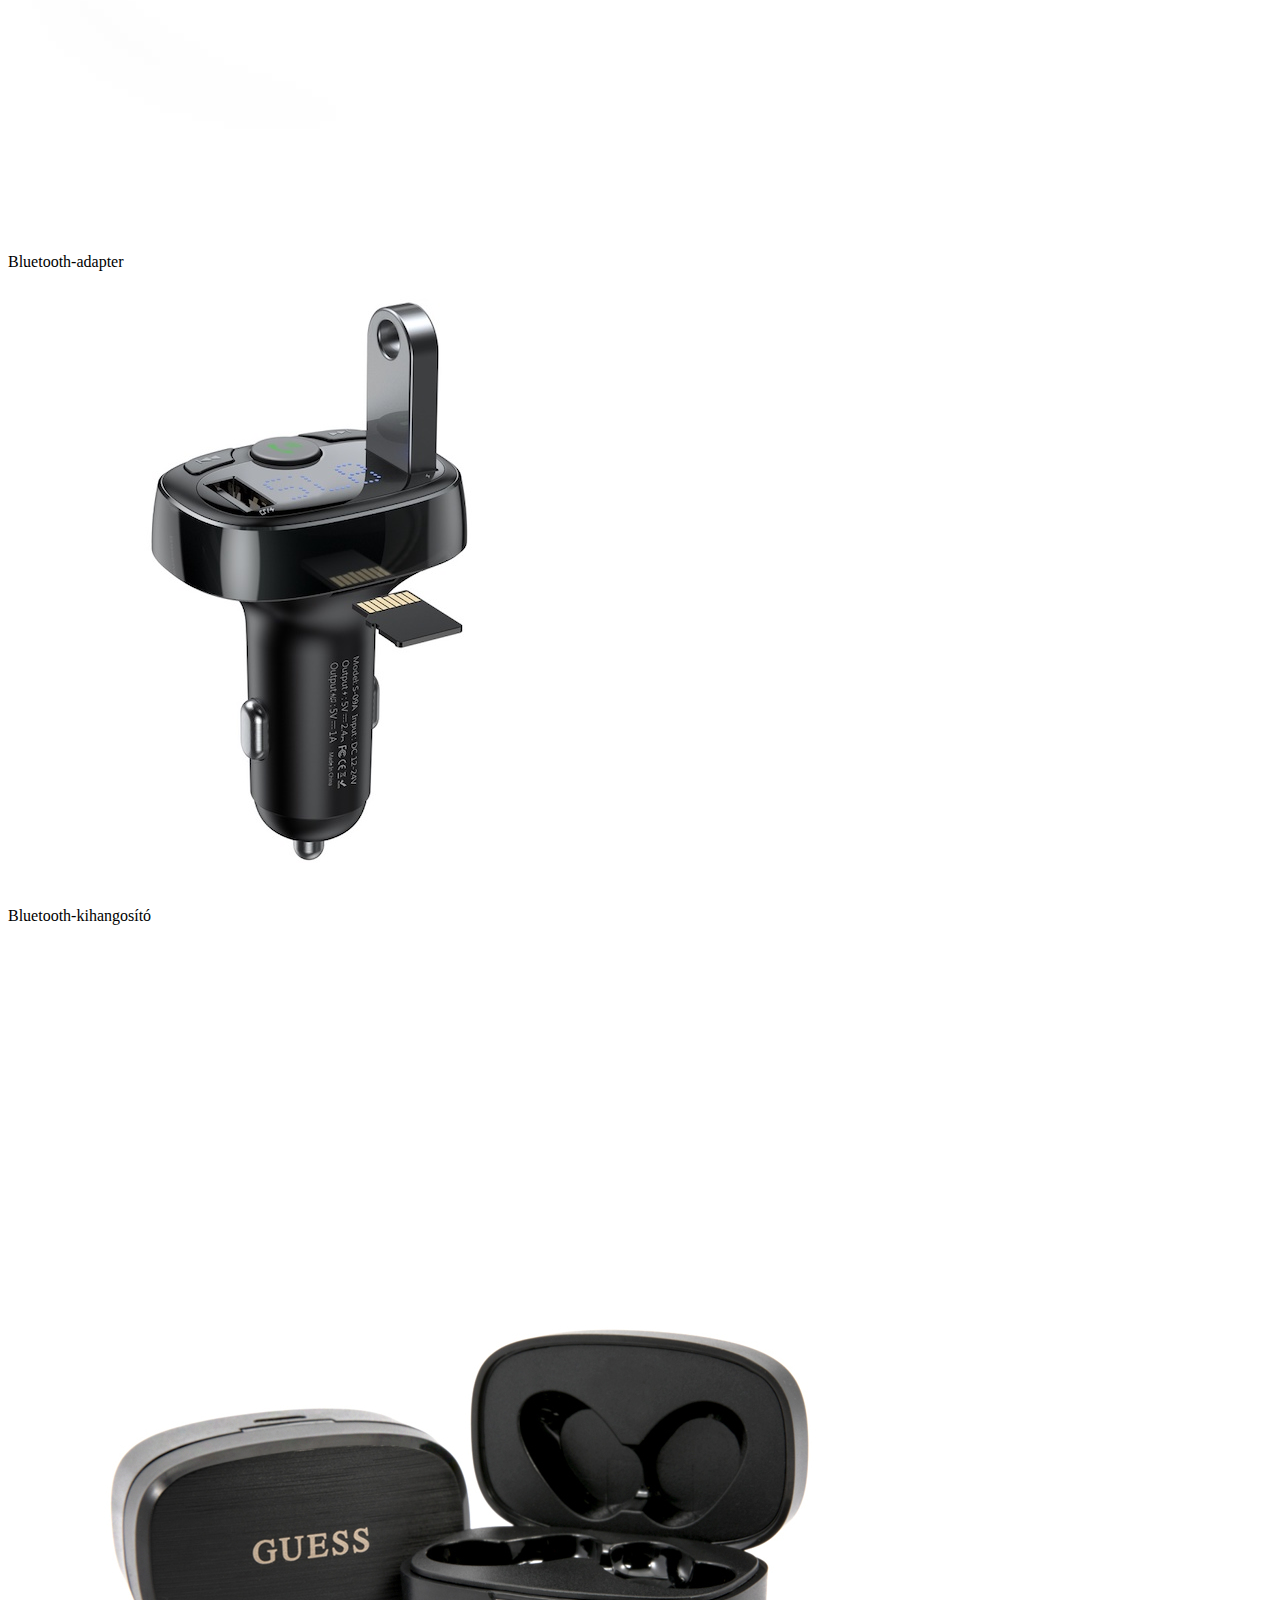
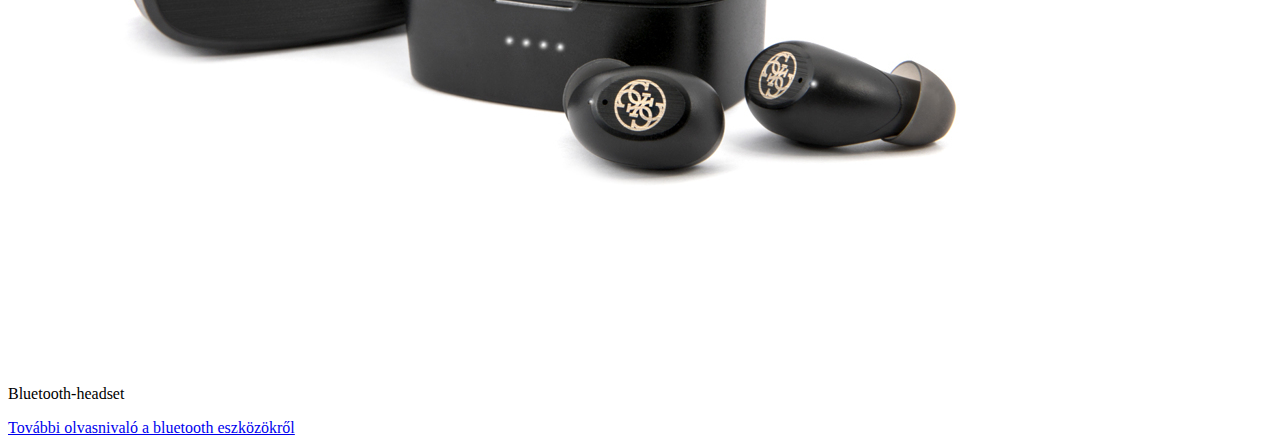
==== commit 54df4156: "Update index.html" ====
--- a/index.html
+++ b/index.html
@@ -10,7 +10,7 @@
 <body>
     <form>
     <header>
-        <img src="C:\Bluetooth\logo.svg" alt=logo>
+        <img src="logo.svg" alt=logo>
     </header> 
     <section>
         <p><mark class="felkover">Bluetooth</mark>
